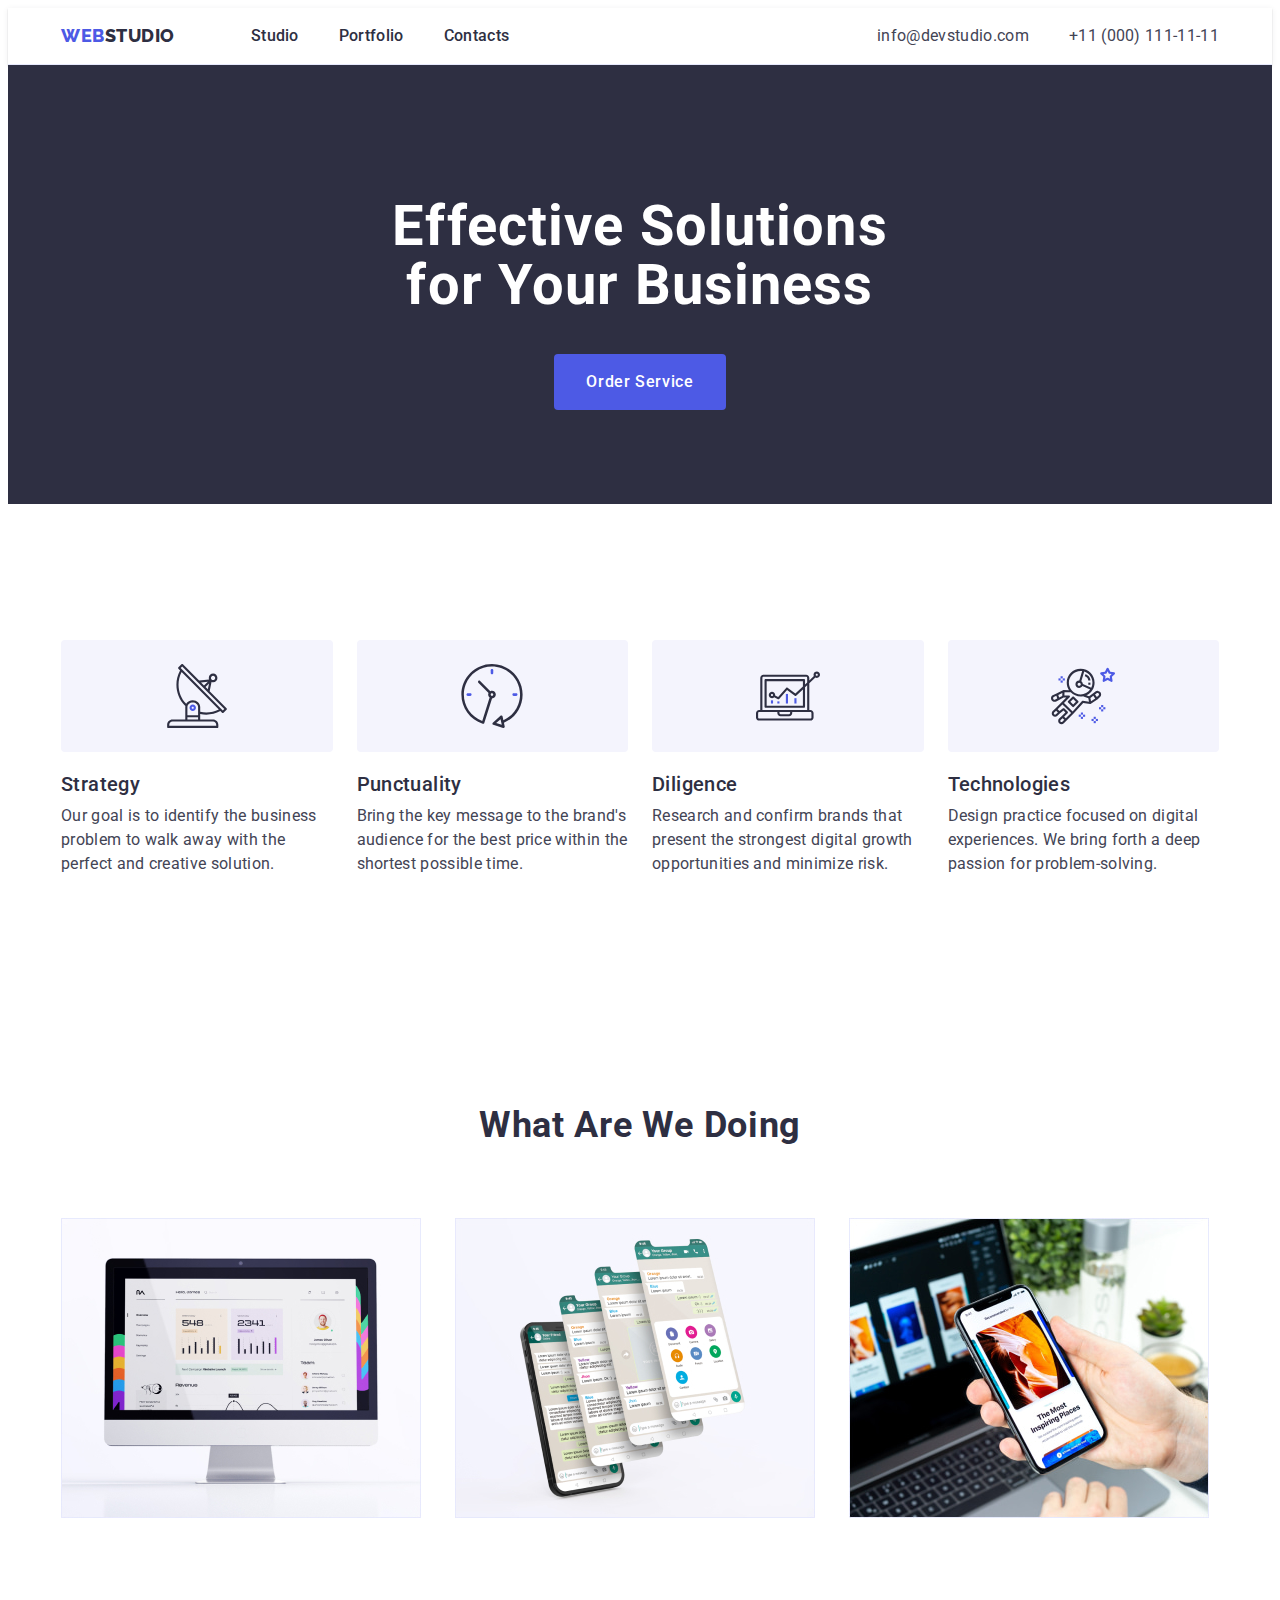
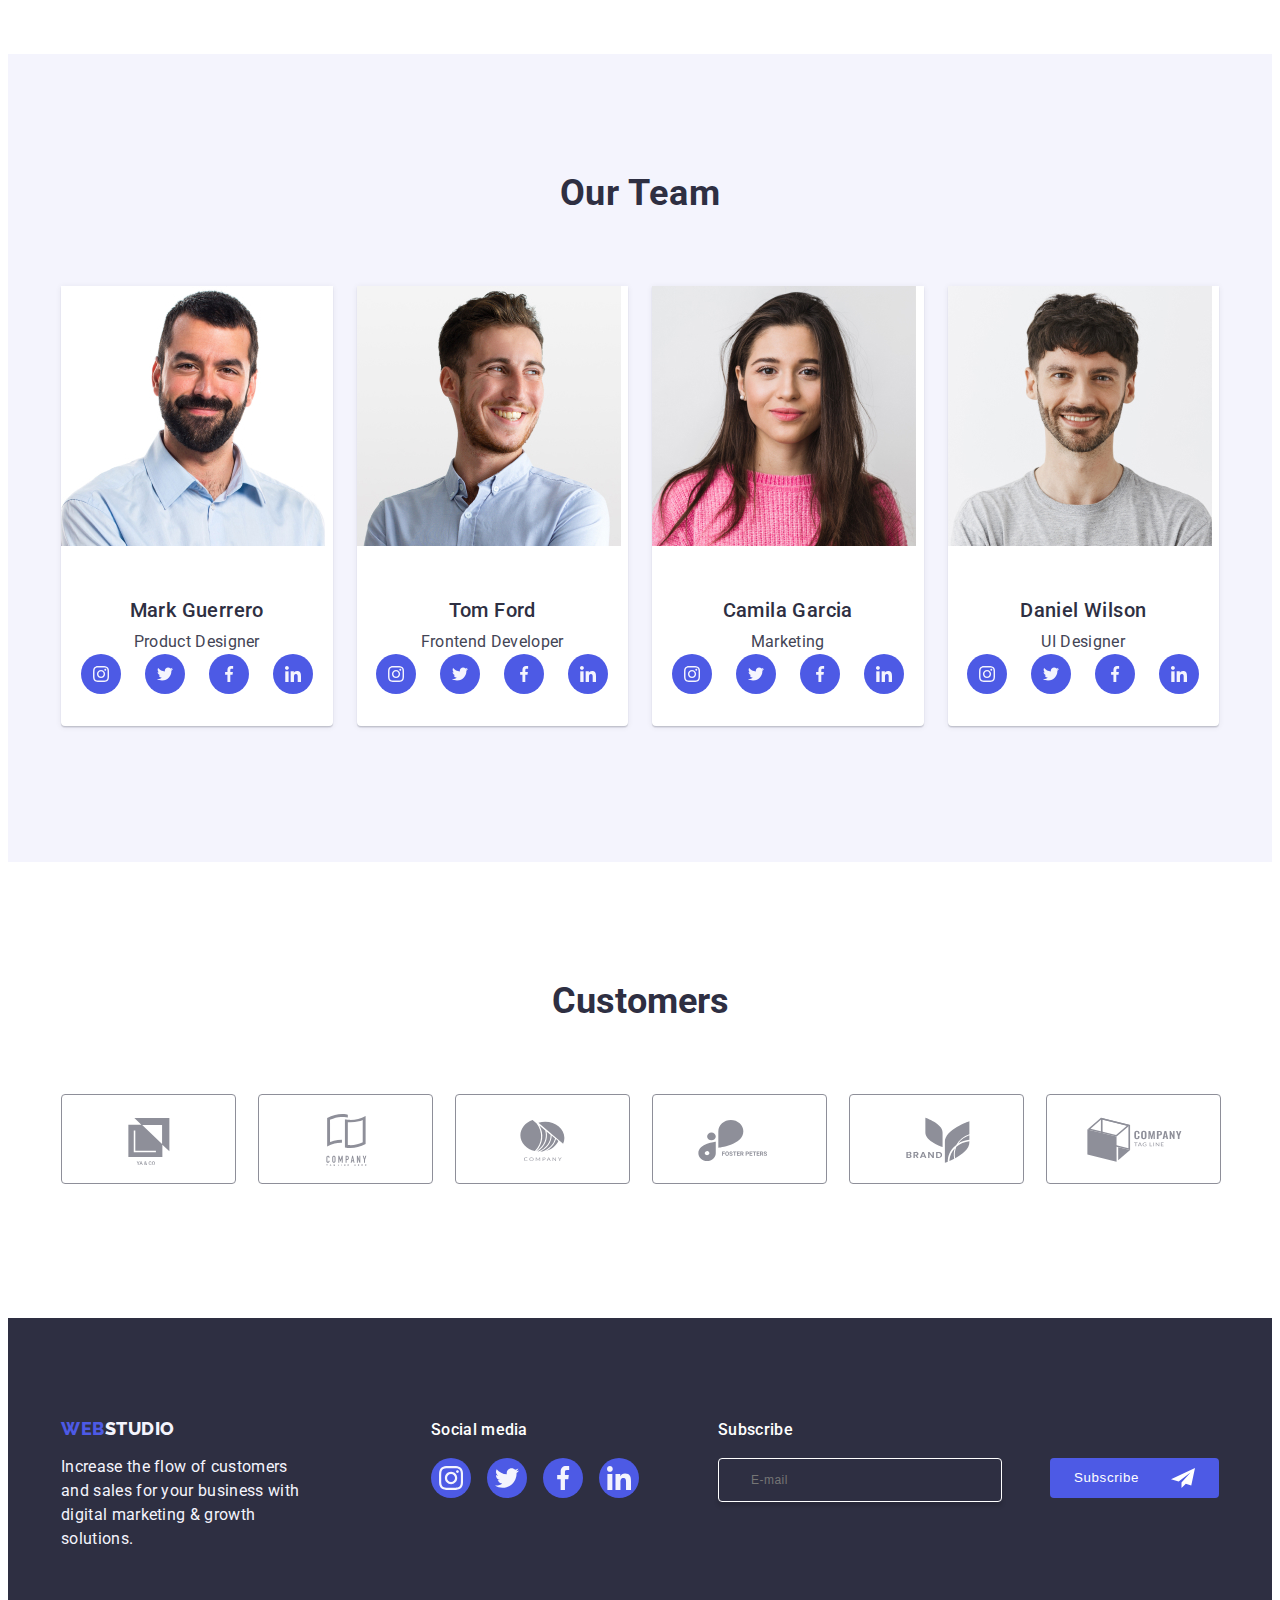
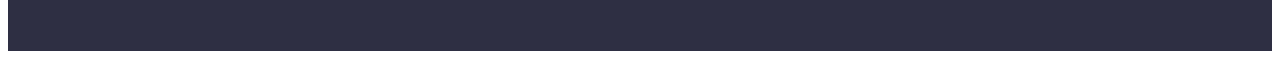
==== index.html @ 9476565e "Initial commit" ====
<!DOCTYPE html>
<html lang="en">
  <head>
    <meta charset="UTF-8" />
    <meta name="viewport" content="width=device-width, initial-scale=1.0" />
    <title>WebStudio</title>
    <link
      rel="stylesheet"
      href="https://cdnjs.cloudflare.com/ajax/libs/modern-normalize/2.0.0/modern-normalize.min.css"
      integrity="sha512-4xo8blKMVCiXpTaLzQSLSw3KFOVPWhm/TRtuPVc4WG6kUgjH6J03IBuG7JZPkcWMxJ5huwaBpOpnwYElP/m6wg=="
      crossorigin="anonymous"
      referrerpolicy="no-referrer"
    />
    <link rel="preconnect" href="https://fonts.googleapis.com" />
    <link rel="preconnect" href="https://fonts.gstatic.com" crossorigin />
    <link
      href="https://fonts.googleapis.com/css2?family=Roboto&display=swap"
      rel="stylesheet"
    />
    <link rel="preconnect" href="https://fonts.googleapis.com" />
    <link rel="preconnect" href="https://fonts.gstatic.com" crossorigin />
    <link
      href="https://fonts.googleapis.com/css2?family=Raleway:wght@700&family=Roboto&display=swap"
      rel="stylesheet"
    />
    <link rel="stylesheet" href="./css/styles.css" />
  </head>

  <body class="body-studio">
    <header class="header">
      <div class="header-div container">
        <!--Navigation bar-->
        <nav class="nav-bar">
          <!-- Logo -->

          <a class="logo link" href="./index.html"
            >Web<span class="logo-span-dark">Studio</span></a
          >
          <ul class="list nav-list">
            <li><a class="nav-link link" href="./index.html">Studio</a></li>
            <li>
              <a class="nav-link link" href="./portfolio.html">Portfolio</a>
            </li>
            <li><a class="nav-link link" href="">Contacts</a></li>
          </ul>
        </nav>
        <!-- Contact information -->
        <address class="address">
          <ul class="list address-list">
            <li>
              <a href="mailto:info@devstudio.com" class="link-contacts link"
                >info@devstudio.com</a
              >
            </li>
            <li>
              <a href="tel:+110001111111" class="link-contacts link"
                >+11 (000) 111-11-11</a
              >
            </li>
          </ul>
        </address>
      </div>
    </header>

    <!-- Main container -->
    <main>
      <!-- Hero section-->
      <section class="hero-section section">
        <div class="hero-div container">
          <h1 class="hero-titile">Effective Solutions for Your Business</h1>
          <button type="button" class="order-button" data-modal-open>
            Order Service
          </button>
        </div>
      </section>
      <!-- Description of our values-->
      <section class="second-section section">
        <div class="container">
          <h2 class="visually-hidden">Our values</h2>
          <ul class="list flex-list">
            <li class="list-element-secttwo">
              <div class="icon-second-sect">
                <svg width="64" height="64">
                  <use href="./images/icons.svg#icon-antenna"></use>
                </svg>
              </div>
              <h3 class="second-and-fourth-section-mini-titles">Strategy</h3>
              <p class="second-and-fourth-section-paragraph">
                Our goal is to identify the business problem to walk away with
                the perfect and creative solution.
              </p>
            </li>
            <li class="list-element-secttwo">
              <div class="icon-second-sect">
                <svg width="64" height="64">
                  <use href="./images/icons.svg#icon-clock"></use>
                </svg>
              </div>
              <h3 class="second-and-fourth-section-mini-titles">Punctuality</h3>
              <p class="second-and-fourth-section-paragraph">
                Bring the key message to the brand's audience for the best price
                within the shortest possible time.
              </p>
            </li>
            <li class="list-element-secttwo">
              <div class="icon-second-sect">
                <svg width="64" height="64">
                  <use href="./images/icons.svg#icon-diagram"></use>
                </svg>
              </div>
              <h3 class="second-and-fourth-section-mini-titles">Diligence</h3>
              <p class="second-and-fourth-section-paragraph">
                Research and confirm brands that present the strongest digital
                growth opportunities and minimize risk.
              </p>
            </li>
            <li class="list-element-secttwo">
              <div class="icon-second-sect">
                <svg width="64" height="64">
                  <use href="./images/icons.svg#icon-astronaut"></use>
                </svg>
              </div>
              <h3 class="second-and-fourth-section-mini-titles">
                Technologies
              </h3>
              <p class="second-and-fourth-section-paragraph">
                Design practice focused on digital experiences. We bring forth a
                deep passion for problem-solving.
              </p>
            </li>
          </ul>
        </div>
      </section>
      <!-- About us section-->
      <section class="third-section section">
        <div class="container">
          <h2 class="third-and-fourth-section-title">What are we doing</h2>
          <ul class="list flex-list">
            <li class="photo-sect-three">
              <img src="./images/computer.jpg" alt="computer" width="360" />
            </li>
            <li class="photo-sect-three">
              <img src="./images/smartphone.jpg" alt="smartphone" width="360" />
            </li>
            <li class="photo-sect-three">
              <img
                src="./images/computer-smartphone.jpg"
                alt="person using a smartphone and a laptop"
                width="360"
              />
            </li>
          </ul>
        </div>
      </section>
      <!-- Team section -->
      <section class="fourth-section section">
        <div class="container">
          <h2 class="third-and-fourth-section-title">Our Team</h2>
          <ul class="list flex-list">
            <li class="another-try">
              <img
                class="imagine"
                src="./images/portrait-1.jpg"
                alt="brunette man"
                width="264"
              />
              <div class="employee-position">
                <h3 class="fourth-section-mini-titles">Mark Guerrero</h3>
                <p class="fourth-section-paragraph">Product Designer</p>
                <ul class="social-media-list list">
                  <li class="social-media-list-element">
                    <a class="social-media-link" href="">
                      <svg class="svg-fourth-section" width="16" height="16">
                        <use
                          href="./images/icons.svg#icon-instagram-sect"
                        ></use>
                      </svg>
                    </a>
                  </li>
                  <li class="social-media-list-element">
                    <a class="social-media-link" href=""
                      ><svg class="svg-fourth-section" width="16" height="16">
                        <use href="./images/icons.svg#icon-twitter-sect"></use>
                      </svg>
                    </a>
                  </li>
                  <li class="social-media-list-element">
                    <a class="social-media-link" href=""
                      ><svg class="svg-fourth-section" width="16" height="16">
                        <use href="./images/icons.svg#icon-facebook-sect"></use>
                      </svg>
                    </a>
                  </li>
                  <li class="social-media-list-element">
                    <a class="social-media-link" href=""
                      ><svg class="svg-fourth-section" width="16" height="16">
                        <use href="./images/icons.svg#icon-linkedin-sect"></use>
                      </svg>
                    </a>
                  </li>
                </ul>
              </div>
            </li>
            <li class="another-try">
              <img
                class="imagine"
                src="./images/portrait-2.jpg"
                alt="blonde man"
                width="264"
              />
              <div class="employee-position">
                <h3 class="fourth-section-mini-titles">Tom Ford</h3>
                <p class="fourth-section-paragraph">Frontend Developer</p>
                <ul class="social-media-list list">
                  <li class="social-media-list-element">
                    <a class="social-media-link" href="">
                      <svg class="svg-fourth-section" width="16" height="16">
                        <use
                          href="./images/icons.svg#icon-instagram-sect"
                        ></use>
                      </svg>
                    </a>
                  </li>
                  <li class="social-media-list-element">
                    <a class="social-media-link" href=""
                      ><svg class="svg-fourth-section" width="16" height="16">
                        <use href="./images/icons.svg#icon-twitter-sect"></use>
                      </svg>
                    </a>
                  </li>
                  <li class="social-media-list-element">
                    <a class="social-media-link" href=""
                      ><svg class="svg-fourth-section" width="16" height="16">
                        <use href="./images/icons.svg#icon-facebook-sect"></use>
                      </svg>
                    </a>
                  </li>
                  <li class="social-media-list-element">
                    <a class="social-media-link" href=""
                      ><svg class="svg-fourth-section" width="16" height="16">
                        <use href="./images/icons.svg#icon-linkedin-sect"></use>
                      </svg>
                    </a>
                  </li>
                </ul>
              </div>
            </li>
            <li class="another-try">
              <img
                class="imagine"
                src="./images/portrait-3.jpg"
                alt="brunette woman"
                width="264"
              />
              <div class="employee-position">
                <h3 class="fourth-section-mini-titles">Camila Garcia</h3>
                <p class="fourth-section-paragraph">Marketing</p>
                <ul class="social-media-list list">
                  <li class="social-media-list-element">
                    <a class="social-media-link" href="">
                      <svg class="svg-fourth-section" width="16" height="16">
                        <use
                          href="./images/icons.svg#icon-instagram-sect"
                        ></use>
                      </svg>
                    </a>
                  </li>
                  <li class="social-media-list-element">
                    <a class="social-media-link" href=""
                      ><svg class="svg-fourth-section" width="16" height="16">
                        <use href="./images/icons.svg#icon-twitter-sect"></use>
                      </svg>
                    </a>
                  </li>
                  <li class="social-media-list-element">
                    <a class="social-media-link" href=""
                      ><svg class="svg-fourth-section" width="16" height="16">
                        <use href="./images/icons.svg#icon-facebook-sect"></use>
                      </svg>
                    </a>
                  </li>
                  <li class="social-media-list-element">
                    <a class="social-media-link" href=""
                      ><svg class="svg-fourth-section" width="16" height="16">
                        <use href="./images/icons.svg#icon-linkedin-sect"></use>
                      </svg>
                    </a>
                  </li>
                </ul>
              </div>
            </li>
            <li class="another-try">
              <img
                class="imagine"
                src="./images/portrait-4.jpg"
                alt="brown hair man"
                width="264"
              />
              <div class="employee-position">
                <h3 class="fourth-section-mini-titles">Daniel Wilson</h3>
                <p class="fourth-section-paragraph">UI Designer</p>
                <ul class="social-media-list list">
                  <li class="social-media-list-element">
                    <a class="social-media-link" href="">
                      <svg class="svg-fourth-section" width="16" height="16">
                        <use
                          href="./images/icons.svg#icon-instagram-sect"
                        ></use>
                      </svg>
                    </a>
                  </li>
                  <li class="social-media-list-element">
                    <a class="social-media-link" href=""
                      ><svg class="svg-fourth-section" width="16" height="16">
                        <use href="./images/icons.svg#icon-twitter-sect"></use>
                      </svg>
                    </a>
                  </li>
                  <li class="social-media-list-element">
                    <a class="social-media-link" href=""
                      ><svg class="svg-fourth-section" width="16" height="16">
                        <use href="./images/icons.svg#icon-facebook-sect"></use>
                      </svg>
                    </a>
                  </li>
                  <li class="social-media-list-element">
                    <a class="social-media-link" href=""
                      ><svg class="svg-fourth-section" width="16" height="16">
                        <use href="./images/icons.svg#icon-linkedin-sect"></use>
                      </svg>
                    </a>
                  </li>
                </ul>
              </div>
            </li>
          </ul>
        </div>
      </section>
      <!-- Sectiunea a 5-a -->
      <section class="fifth-section">
        <div class="container">
          <h2 class="fifth-section-title">Customers</h2>
          <ul class="customers-list list">
            <li class="customers-list-element">
              <a class="customers-link" href="">
                <svg class="svg-fifth-sect" width="104" height="56">
                  <use href="./images/icons.svg#icon-logo1"></use>
                </svg>
              </a>
            </li>
            <li class="customers-list-element">
              <a class="customers-link" href=""
                ><svg class="svg-fifth-sect" width="104" height="56">
                  <use href="./images/icons.svg#icon-logo2"></use>
                </svg>
              </a>
            </li>
            <li class="customers-list-element">
              <a class="customers-link" href=""
                ><svg class="svg-fifth-sect" width="104" height="56">
                  <use href="./images/icons.svg#icon-logo3"></use>
                </svg>
              </a>
            </li>
            <li class="customers-list-element">
              <a class="customers-link" href=""
                ><svg class="svg-fifth-sect" width="104" height="56">
                  <use href="./images/icons.svg#icon-logo4"></use>
                </svg>
              </a>
            </li>
            <li class="customers-list-element">
              <a class="customers-link" href=""
                ><svg class="svg-fifth-sect" width="104" height="56">
                  <use href="./images/icons.svg#icon-logo5"></use>
                </svg>
              </a>
            </li>
            <li class="customers-list-element">
              <a class="customers-link" href=""
                ><svg class="svg-fifth-sect" width="104" height="56">
                  <use href="./images/icons.svg#icon-logo6"></use>
                </svg>
              </a>
            </li>
          </ul>
        </div>
      </section>
    </main>
    <!-- Footer container -->
    <footer class="footer-section">
      <div class="container big-div-footer">
        <div class="logo-paragraph-div">
          <!--logo-->
          <a class="logo-footer link" href="./index.html"
            >Web<span class="logo-span-white">Studio</span></a
          >
          <!-- description -->
          <p class="footer-paragraph">
            Increase the flow of customers and sales for your business with
            digital marketing & growth solutions.
          </p>
        </div>
        <!-- Partea cu social media-->
        <div>
          <p class="social-media-footer-paragraph">Social media</p>
          <ul class="social-meida-footer-list list">
            <li class="social-media-footer-element">
              <a class="social-media-footer-link" href=""
                ><svg class="svg-footer" width="24" height="24">
                  <use href="./images/icons.svg#icon-instagram-footer"></use>
                </svg>
              </a>
            </li>
            <li class="social-media-footer-element">
              <a class="social-media-footer-link" href=""
                ><svg class="svg-footer" width="24" height="24">
                  <use href="./images/icons.svg#icon-twitter-footer"></use>
                </svg>
              </a>
            </li>
            <li class="social-media-footer-element">
              <a class="social-media-footer-link" href=""
                ><svg class="svg-footer" width="24" height="24">
                  <use href="./images/icons.svg#icon-facebook-footer"></use>
                </svg>
              </a>
            </li>
            <li class="social-media-footer-element">
              <a class="social-media-footer-link" href=""
                ><svg class="svg-footer" width="24" height="24">
                  <use href="./images/icons.svg#icon-linkedin-footer"></use>
                </svg>
              </a>
            </li>
          </ul>
        </div>
        <!-- form section -->
        <div class="subscribe-div">
          <p class="social-media-footer-paragraph">Subscribe</p>
          <form
            name="subscribe-form"
            autocomplete="off"
            novalidate
            class="footer-form"
          >
            <label class="footer-label"
              ><input
                type="email"
                placeholder="E-mail"
                name="email"
                class="footer-input"
              />
            </label>
            <button type="submit" class="subscribe-button">
              Subscribe
              <svg class="subscribe-svg" width="24" height="24">
                <use href="./images/icons.svg#icon-paper-plane"></use>
              </svg>
            </button>
          </form>
        </div>
      </div>
    </footer>

    <!-- Fereastra modala -->

    <div class="modal is-hidden" data-modal>
      <div class="white-window">
        <button class="white-window-button" type="button" data-modal-close>
          <svg class="button-icon" width="8" height="8">
            <use href="./images/icons.svg#icon-button-modal-nou"></use>
          </svg>
        </button>

        <p class="modal-paragraph">
          Leave your contacts and we will call you back
        </p>
        <form autocomplete="off" novalidate class="modal-form">
          <div class="form-div">
            <label for="user-name" class="modal-label">Name</label>
            <div class="input-div">
              <input
                id="user-name"
                type="text"
                name="user-name"
                class="modal-input"
              />
              <svg width="18" height="24" class="input-svg">
                <use href="./images/icons.svg#icon-person"></use>
              </svg>
            </div>
          </div>
          <div class="form-div">
            <label for="phone" class="modal-label">Phone</label>
            <div class="input-div">
              <input type="tel" name="phone" id="phone" class="modal-input" />
              <svg width="18" height="24" class="input-svg">
                <use href="./images/icons.svg#icon-phone"></use>
              </svg>
            </div>
          </div>
          <div class="form-div">
            <label for="email" class="modal-label">Email</label>
            <div class="input-div">
              <input type="email" name="email" id="email" class="modal-input" />
              <svg width="18" height="24" class="input-svg">
                <use href="./images/icons.svg#icon-email"></use>
              </svg>
            </div>
          </div>
          <div class="textarea-div">
            <label for="user-comment" class="modal-label">Comment</label>
            <textarea
              id="user-comment"
              name="user-comment"
              placeholder="Text input"
              class="modal-textarea"
            ></textarea>
          </div>

          <div class="send-button-div">
            <input
              id="user-privacy"
              type="checkbox"
              name="user-privacy"
              value="true"
              class="input-button visually-hidden"
            />
            <label for="user-privacy" class="modal-send-label">
              <span class="checked-span">
                <svg width="10" height="8" class="checked-svg">
                  <use href="./images/icons.svg#checkbox"></use>
                </svg>
              </span>
              I accept the terms and conditions of the
              <a href="" class="policy">Privacy Policy</a>
            </label>
          </div>

          <button type="submit" class="send-form-button">Send</button>
        </form>
      </div>
    </div>

    <script src="./js/modal.js"></script>
  </body>
</html>
---- css/styles.css ----
:root {
    --background-color: #FFFFFF;
    --text-color: #434455;
    --brand-color: #2E2F42;
    --logo-color: #4d5ae5;
    --background-color-potfolio: #F4F4FD;
    --icon-grey: #8E8F99;
    --una-noua: #404bbf;

}

img {
    display: block;
}
body {color: #434455;
background-color: var(--background-color);

}

h2 {margin: 0;
}

p {margin: 0;
}

.body-studio {font-family: 'Roboto', sans-serif;
}

.modal {
    width: 100%;
    height: 100vh;
    background-color: rgba(46, 47, 66, 0.4);
    position: fixed;
    transition: opacity 250ms cubic-bezier(0.4, 0, 0.2, 1), visibility 250ms cubic-bezier(0.4, 0, 0.2, 1);
    z-index: 2;
    top: 0;
    left: 0;


}

.is-hidden {
    visibility: hidden;
    opacity: 0;
    pointer-events: none;
}

.white-window {
    width: 408px;
        min-height: 584px;
        flex-shrink: 0;
        border-radius: 4px;
            background-color: #FCFCFC;
            box-shadow: 0px 2px 1px 0px rgba(0, 0, 0, 0.20), 0px 1px 3px 0px rgba(0, 0, 0, 0.12), 0px 1px 1px 0px rgba(0, 0, 0, 0.14);
position: absolute;
top: 50%;
left: 50%;
transform: translate(-50%, -50%);
transition: transform 250ms cubic-bezier(0.4, 0, 0.2, 1);
padding: 72px 24px 24px 24px;

}
button {margin:0;}
.white-window-button {
    position: absolute;
        top: 24px;
        right: 24px;
        width: 24px;
        height: 24px;
        display: flex;
        align-items: center;
        justify-content: center;
        background-color: #e7e9fc;
        border: 1px solid rgba(0, 0, 0, 0.1);
        border-radius: 50%;
        padding: 0;
        cursor: pointer;
        transition: background-color 250ms cubic-bezier(0.4, 0, 0.2, 1), border 250ms cubic-bezier(0.4, 0, 0.2, 1);
   
}

.white-window-button:hover,
.white-window-button:focus {
    background-color: #404bbf;
    border: none;
    fill: #ffffff;

}

.button-icon {
    transition: fill 250ms cubic-bezier(0.4, 0, 0.2, 1);
}

.button-icon:hover;
.button-icon:focus {
    fill: #ffffff;
}
   

.container {width: 1158px;
margin: 0 auto;
padding: 0 15px;
}

/*formular modal*/

.modal-content {
    margin: 72px 24px;
}

.modal-form {
   
    width: 100%;
    flex-direction: column;
    align-items: flex-start;
    gap: 8px;
   
}

.form-div {
    margin-bottom: 8px;
}

.modal-label {
    color: var(--icon-grey);
    font-size: 12px;
    line-height: 1.17;
    letter-spacing: 0.04em;
    
    margin-bottom: 4px;
    display: block;

}

.input-div {
    position: relative;

}


.modal-input {
    
    width: 100%;
    height: 40px;
    border-radius: 4px;
            border: 1px solid rgba(46, 47, 66, 0.4);
            background-color: transparent;
            padding-left: 38px;
            outline: transparent;
            transition: border-color 250ms cubic-bezier(0.4, 0, 0.2, 1);
}

.modal-input:focus-within {
    border-color: #4D5AE5;
}

.input-svg {
    position: absolute;
    left: 16px;
    top: 50%;
    transform: translateY(-50%);
    transition: fill 250ms cubic-bezier(0.4, 0, 0.2, 1);

}

.input-div:focus-within {
    fill: #4D5AE5;
}



.textarea-div{
    margin-bottom: 16px;
}

.modal-textarea {
    width: 100%;
        height: 120px;
        flex-shrink: 0;
        border-radius: 4px;
line-height: 1.17;
font-size: 12px;
letter-spacing: 0.04em;
color: rgba(46, 47, 66, 0.4);
border: 1px solid rgba(46, 47, 66, 0.4);
background-color: transparent;
padding: 8px 16px;
outline: transparent;
resize: none;
transition: border-color 250ms cubic-bezier(0.4, 0, 0.2, 1);

}

.modal-textarea:focus {
    border-color: #4D5AE5;
}

.modal-textarea::placeholder { margin: 8px 16px;}

.modal-paragraph {
    width: 360px;
    color: var(--brand-color);
        text-align: center;
        font-size: 16px;
        font-style: normal;
        font-weight: 500;
        line-height: 1.5;
        letter-spacing: 0.02em;
        margin-bottom: 16px;
}

.send-button-div {
    margin-bottom: 24px;
}

.input-button:checked + .modal-send-label span:first-child {
    background-color: var(--una-noua);
    border: none;
    fill: var(--background-color-potfolio);

}



.modal-send-label {
display: block;
font-size: 12px;
line-height: 1.17;
letter-spacing: 0.04em;
color: var(--icon-grey);



}

.checked-span {
    width: 16px;
    height: 16px;
    border: 1px solid rgba(46, 47, 66, 0.4);
    border-radius: 2px;
    transition: background-color 250ms cubic-bezier(0.4, 0, 0.2, 1), border 250ms cubic-bezier(0.4, 0, 0.2, 1), fill 250ms cubic-bezier(0.4, 0, 0.2, 1);
display: inline-flex;
align-items: center;
justify-content: center;
fill: transparent;

}

.policy {
    color: var(--logo-color);
}

.send-form-button {
    display: block;
    min-width: 169px;
    height: 56px;
    font-family: "Roboto", sans-serif;
font-size: 16px;
font-weight: 500;
line-height: 1.5;
letter-spacing: 0.04em;
    color: #ffffff;
    cursor: pointer;
    background-color: #4D5AE5;
    border: none;
    border-radius: 4px;
    transition: background-color 250ms cubic-bezier(0.4, 0, 0.2, 1);
    margin: auto;
        

        
        
        
        background-color: var(--logo-color);
border-radius: 4px;
box-shadow: 0px 4px 4px 0px rgba(0, 0, 0, 0.15);
}



/*antet*/

.header {
border-bottom: 1px solid #E7E9FC;
box-shadow: 0px 2px 1px rgba(46, 47, 66, 0.08), 0px 1px 1px rgba(46, 47, 66, 0.16), 0px 1px 6px rgba(46, 47, 66, 0.08);
}

.header-div {display: flex;
margin: 0 auto;
padding: 0 15px;
justify-content: space-between;}

.nav-bar {
    background-color: var(--background-color);
    display: flex;
    align-items: center;
    justify-content: flex-start;
    
}

.nav-list {display: flex;
gap: 40px;}

.address-list {display: flex;
gap: 40px;
justify-content: flex-end;}

.logo {font-family: "Raleway", sans-serif;
    font-weight: 800;
    font-size: 18px;
    line-height: 1.17;
    letter-spacing: 0.03em;
    text-transform: uppercase;
    color: var(--logo-color);
    margin-right: 76px;
    
}

.link {text-decoration: none;
}
.logo-span-dark {color: var(--brand-color);
}

.list {list-style: none;
    padding: 0;
}

.nav-link {font-weight: 500;
font-size: 16px;
line-height: 1.5;
letter-spacing: 0.02em;

padding: 24px 0;
transition: color 250ms cubic-bezier(0.4, 0, 0.2, 1);
position: relative;
color: var(--brand-color);

}


.nav-link:hover,
.nav-link:focus {color: #404bbf;
    
}



.nav-link::after {
content: '';
position: absolute;
left: 0;
bottom: -1px;
height: 4px;
background-color: #404bbf;
border-radius: 2px;

}


.address {
    color: var(--text-color);
    background-color: var(--background-color);
    font-size: 16px;
    line-height: 24px;
    font-style: normal;

}

.link-contacts {font-size: 16px;
    line-height: 1.5;
    letter-spacing: 0.02em;
    color: var(--text-color);
    transition: color 250ms cubic-bezier(0.4, 0, 0.2, 1);
}
.link-contacts:hover,
.link-contacts:focus {color: #404bbf;}





/* studio page styles */
.hero-section {
    background-color: var(--brand-color);
    background-image: url('../images/hero-picture.jpeg');
    background-image: linear-gradient(rgba(46, 47, 66, 0.7), rgba(46, 47, 66, 0.7)), url('../images/hero-picture.jpeg');
    padding: 188px 0;
    background-size: cover;
    max-width: 1440px;
    background-repeat: no-repeat;
    background-position: center;
}
.section { padding: 94px 0px;}


    
.hero-div {display: flex;
    flex-direction: column;
justify-content: center;
align-items: center;


}  

    
.hero-titile {font-size: 56px;
line-height: 1.07;
text-align: center;
letter-spacing: 0.02em;
color: #FFFFFF;
max-width: 496px;}


.order-button {background-color: #4D5AE5;
font-family: "Roboto", sans-serif;
font-weight: 500;
font-size: 16px;
line-height: 1.5;
letter-spacing: 0.04em;
color: #ffffff;
min-width: 169px;
height: 56px;
padding: 16px 32px;
border: none;
border-radius: 4px;
cursor: pointer;
display:block;
transition: background-color 250ms cubic-bezier(0.4, 0, 0.2, 1);
}

.order-button:hover,
.order-button:focus {background-color: #404bbf;
}

/* a doua sectiune */

.icon-second-sect {display: flex;
    align-items: center;
    justify-content: center;
    height: 112px;
    background-color: #f4f4fd;
    border-radius: 4px;
    margin-bottom: 8px;
}

.flex-list {display: flex;
gap: 24px;
justify-content: center;
}



    

.second-section {padding: 120px 0;}
.visually-hidden {
    clip:rect(0 0 0 0);
    clip-path: inset(100%);
    height: 1px;
    overflow: hidden;
    position: absolute;
    white-space: nowrap;
    width: 1px;
    margin: -1px;
    border: 0;
    padding: 0;


}
.list-element-secttwo {width: 100%;
min-width: 264px;}


.li.list-element-secttwo{
    width: calc((100% - 72px) / 4);
}


.second-and-fourth-section-mini-titles {color: var(--brand-color);
    background-color: #FFFFFF;
    font-size: 20px;
    font-weight: 500;
    line-height: 1.2;
    letter-spacing: 0.02em;
    margin-bottom: 8px;

}

.second-and-fourth-section-paragraph {color: var(--text-color);
    background-color: #FFFFFFFF;
    font-size: 16px;
    line-height: 1.5;
    letter-spacing: 0.02em;
}

/* sectiunea a treia */

.third-section {background-color: var(--background-color);
padding-bottom: 120px;}

.photo-sect-three {width: 100%;
min-width: 360px;}

.li.photo-sect-three{
    width: calc((100% - 48px) / 3);
}


.third-and-fourth-section-title {color: var(--brand-color);
    font-size: 36px;
    font-weight: 700;
    line-height: 1.11;
    text-align: center;
    letter-spacing: 0.02em;
    text-transform: capitalize;
    margin-bottom: 72px;
}


/* seciunea a patra */


.fourth-section {background-color: #F4F4FD;
    padding: 120px 0;
}



.another-try {background-color: #ffffff;
border-radius: 0px 0px 4px 4px;
width: 100%;
min-width: 264px;
box-shadow: 0px 1px 6px rgba(46, 47, 66, 0.08), 0px 1px 1px rgba(46, 47, 66, 0.16), 0px 2px 1px rgba(46, 47, 66, 0.08);}

.li.another-try{
    width: calc((100% - 72px) / 4);
}



.fourth-section-mini-titles {
    color: var(--brand-color);
    background-color: #FFFFFF;
    font-size: 20px;
    font-weight: 500;
    line-height: 1.2;
    letter-spacing: 0.02em;
    margin-bottom: 8px;
    text-align: center;}

.fourth-section-paragraph {
    color: var(--text-color);
    background-color: #FFFFFFFF;
    font-size: 16px;
    line-height: 1.5;
    letter-spacing: 0.02em;
    text-align: center;}


.employee-position {padding: 32px 0;
}

.social-media-list { display: flex;
    justify-content: center;
    gap: 24px;
}

.social-media-list-element {width: 40px;
    height: 40px;
}

.social-media-link { width: 100%;
    height: 100%;
    background-color: var(--logo-color);
    border-radius: 50%;
    display: flex;
    align-items: center;
    justify-content: center;
transition: background-color 250ms cubic-bezier(0.4, 0, 0.2, 1); }

.social-media-link:hover,
.social-media-link:focus {
    background-color: #404bbf;
}

.svg-fourth-section {
    fill: var(--background-color-potfolio)
}

/* --Sectiunea a cincea stilizare  - */

.fifth-section {padding-top: 120px;
padding-bottom: 120px;}

.fifth-section-title {
    font-size: 36px;
    line-height: 1.11;
    color: var(--brand-color);
   text-align: center;
    text-transform: capitalize;
    margin-bottom: 72px;

}

.customers-list {display: flex;
    gap: 24px;
    height: 88px;
}

.customers-list-element {
    width: calc((100% - 120px) / 6);

}

.customers-link {
    width: 100%;
    height: 100%;
    border: 1px solid #8e8f99;
    border-radius: 4px;
    display: flex;
    align-items: center;
    justify-content: center;
    color: var(--icon-grey);
    transition: border-color 250ms cubic-bezier(0.4, 0, 0.2, 1), color 250ms cubic-bezier(0.4, 0, 0.2, 1);

}

.customers-link:focus,
.customers-link:hover {border-color: #404bbf;
    color: #404bbf;
}

.svg-fifth-sect {fill: currentColor;

}



/* footer*/

.big-div-footer {display: flex;
align-items: baseline;
}

.logo-paragraph-div {
    margin-right: 120px;

}

.footer-section {background-color: var(--brand-color);
    padding: 100px 0;
}

.logo-span-white {color: #F4F4FD;
}
.logo-footer {font-family: "Raleway", sans-serif;
    font-weight: 800;
    font-size: 18px;
    line-height: 1.17;
    letter-spacing: 0.03em;
    text-transform: uppercase;
    color: var(--logo-color);
    margin-right: 76px;
    display: inline-block;
margin-bottom: 16px;
}

.footer-paragraph {color: #F4F4FD;
    font-size: 16px;
    line-height: 1.5;
letter-spacing: 0.02em;
max-width: 264px;}

.social-media-footer-paragraph {font-weight: 500;
font-size: 16px;
line-height: 1.5;
letter-spacing: 0.02em;
color: var(--background-color);
margin-bottom: 16px;

}

.social-meida-footer-list {
    display: flex;
    gap: 16px;
}

.social-media-footer-element {
    width: 40px;
    height: 40px;
    }

.social-media-footer-link {
    width: 100%;
    height: 100%;
    background-color: var(--logo-color);
    border-radius: 50%;
    display: flex;
    align-items: center;
    justify-content: center;
    transition: background-color 250ms cubic-bezier(0.4, 0, 0.2, 1);

}

.social-media-footer-link:hover,
.social-media-footer-link:focus {background-color: #31d0aa;}

.svg-footer {
    fill: var(--background-color-potfolio);
}



/* partea cu subscribe */
.footer-form {
    display: flex;
    gap: 24px;
}

.footer-label {
    gap: 24px;
}

.subscribe-div {
    margin-left: 79px;
}

.footer-input {
    width: 264px;
        height: 40px;
        border-radius: 4px;
            border: 1px solid var(--background-color);
            box-shadow: 0px 4px 4px 0px rgba(0, 0, 0, 0.15);
            background-color: transparent;
            margin-right: 24px;
            font-size: 12px;
            line-height: 1.5;
            letter-spacing: 0.04em;
            padding-left: 16px;
            color: #ffffff;
}

placeholder { 
    color: #ffffff;
}

.subscribe-button {
    display: flex;
        padding: 8px 24px;
        justify-content: center;
        align-items: center;
        gap: 16px;
        border-radius: 4px;
        background: var(--logo-color);
        font-weight: 500;
        line-height: 24px;
        letter-spacing: 0.64px;
        color: var(--background-color);
        text-align: center;
        transition: background-color 250ms cubic-bezier(0.4, 0, 0.2, 1);
        height: 40px;
        min-width: 165px;
        cursor: pointer;
        border: none;
}


.subscribe-button:hover,
.subscribe-button:focus {
    background-color: #31d0aa;
}

.footer-input::placeholder { padding: 8px 16px;}

.subscribe-svg {
    margin-left: 16px;
}


/* portfolio page */

.visually-hidden {display: none;}

.body-portfolio {
    font-family: 'Roboto', sans-serif;
    color: var(--text-color);
}

.portfolio-section{padding: 96px 0 120px 0;}
.portfolio-button {
    color: var(--logo-color);
    background-color: var(--background-color-potfolio);
    font-family: "Roboto", sans-serif;
    font-size: 16px;
    font-weight: 500;
    line-height: 1.5;
    cursor: pointer;
    letter-spacing: 0.04em;
    padding: 12px 24px;
    border: 1px solid #e7e9fc;
    border-radius: 4px;
    transition: color 250ms cubic-bezier(0.4, 0, 0.2, 1),
        background-color 250ms cubic-bezier(0.4, 0, 0.2, 1),
        border-color 250ms cubic-bezier(0.4, 0, 0.2, 1),
        box-shadow 250ms cubic-bezier(0.4, 0, 0.2, 1);

}

.portfolio-button:hover,
.portfolio-button:focus {
    color: #FFFFFF;
    background-color: #404BBF;
    border: 1px solid transparent;
    box-shadow: 0px 3px 1px rgba(0, 0, 0, 0.1), 0px 2px 1px rgba(0, 0, 0, 0.08), 0px 2px 2px rgba(0, 0, 0, 0.12);
}

.portfolio-title {
    color: var(--brand-color);
    font-size: 20px;
    font-weight: 500;
    line-height: 1.2;
    letter-spacing: 0.02em;
    border-left: px solid #E7E9FC;
    border-right: px solid #E7E9FC;
    text-align:left;
    margin-bottom: 8px;
}

.portfolio-link {display: block;
    transition: box-shadow 250ms cubic-bezier(0.4, 0, 0.2, 1);
}
.portfolio-link:hover,
.portfolio-link:focus {box-shadow: 0px 1px 6px rgba(46, 47, 66, 0.08),
    0px 1px 1px rgba(46, 47, 66, 0.16),
    0px 2px 1px rgba(46, 47, 66, 0.08);
    transform: translateY(0%);

}
   

.portfolio-paragraph {
    color: var(--text-color);
    font-size: 16px;
    line-height: 1.5;
    letter-spacing: 0.02em;
    border-left: px solid #E7E9FC;
        border-right: px solid #E7E9FC;
        text-align: left;
    
}

.portfolio-paragraph:hover,
.portfolio-paragraph:focus {
    transform: translateY(0%);
    
}

.buttons-list {display: flex;
justify-content: center;
gap:24px;
margin-bottom: 72px; }

.flex-portfolio {display: flex;
flex-wrap: wrap;
align-content: center;
column-gap: 24px;
row-gap: 48px;
}






.li.portfolio-grid{
    width: calc((100% - 48px) / 3);
}

.name-category-app {padding: 32px 16px;
border: 1px solid #e7e9fc;
border-top: none;
margin-bottom: 8px;
}

/*stilizare overlay*/

.container-overlay {
    position: relative;
    overflow: hidden;
    display: inline-block;
}

.overlay-paragraph {
position: absolute;
top: 0;
left: 0;
width: 100%;
height: 100%;
transform: translateY(100%);
font-size: 16px;
line-height: 1.5;
letter-spacing: 0.02em;
color: var(--background-color-potfolio);
padding: 40px 32px;
background-color: #4d5ae5;
transition: transform 250ms cubic-bezier(0.4, 0, 0.2, 1);
}



.portfolio-link:hover .overlay-paragraph {
    transform: translateY(0);
}

.portfolio-link:focus .overlay-paragraph {
    transform: translateY(0); }
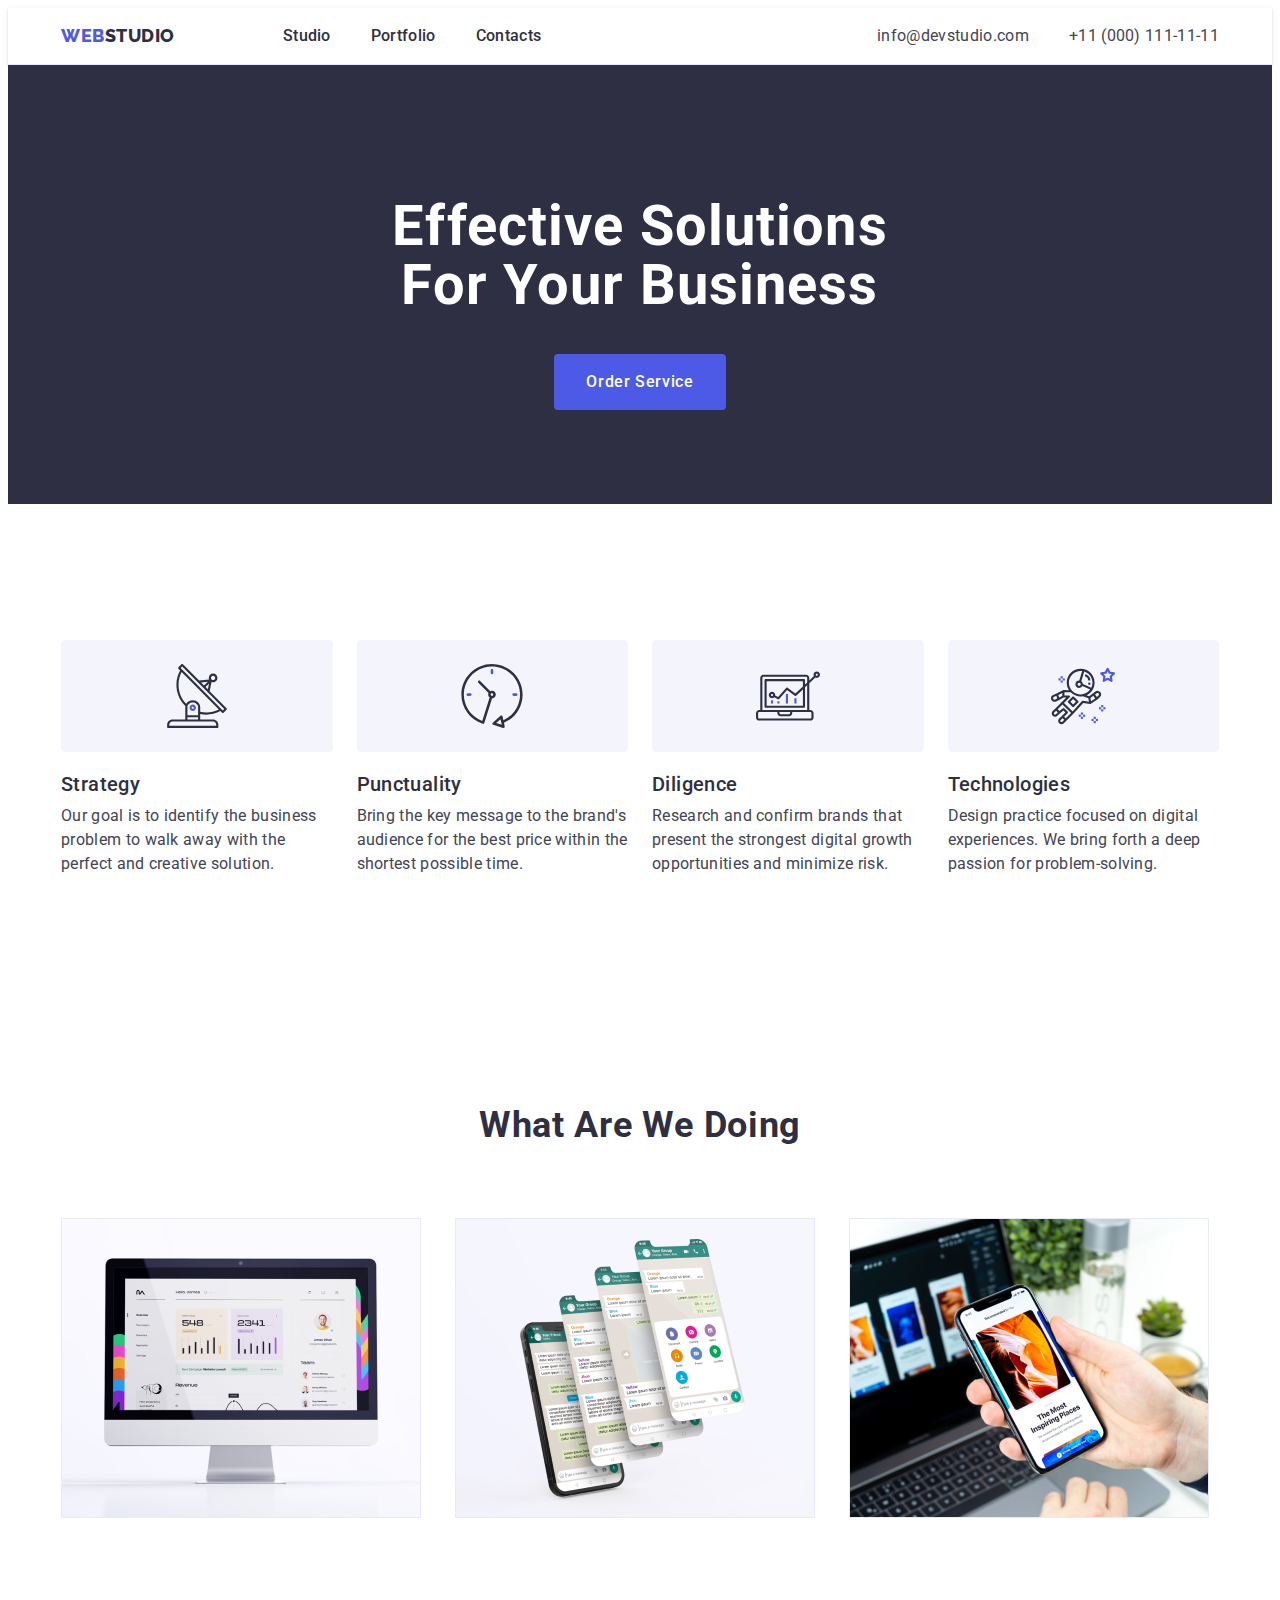
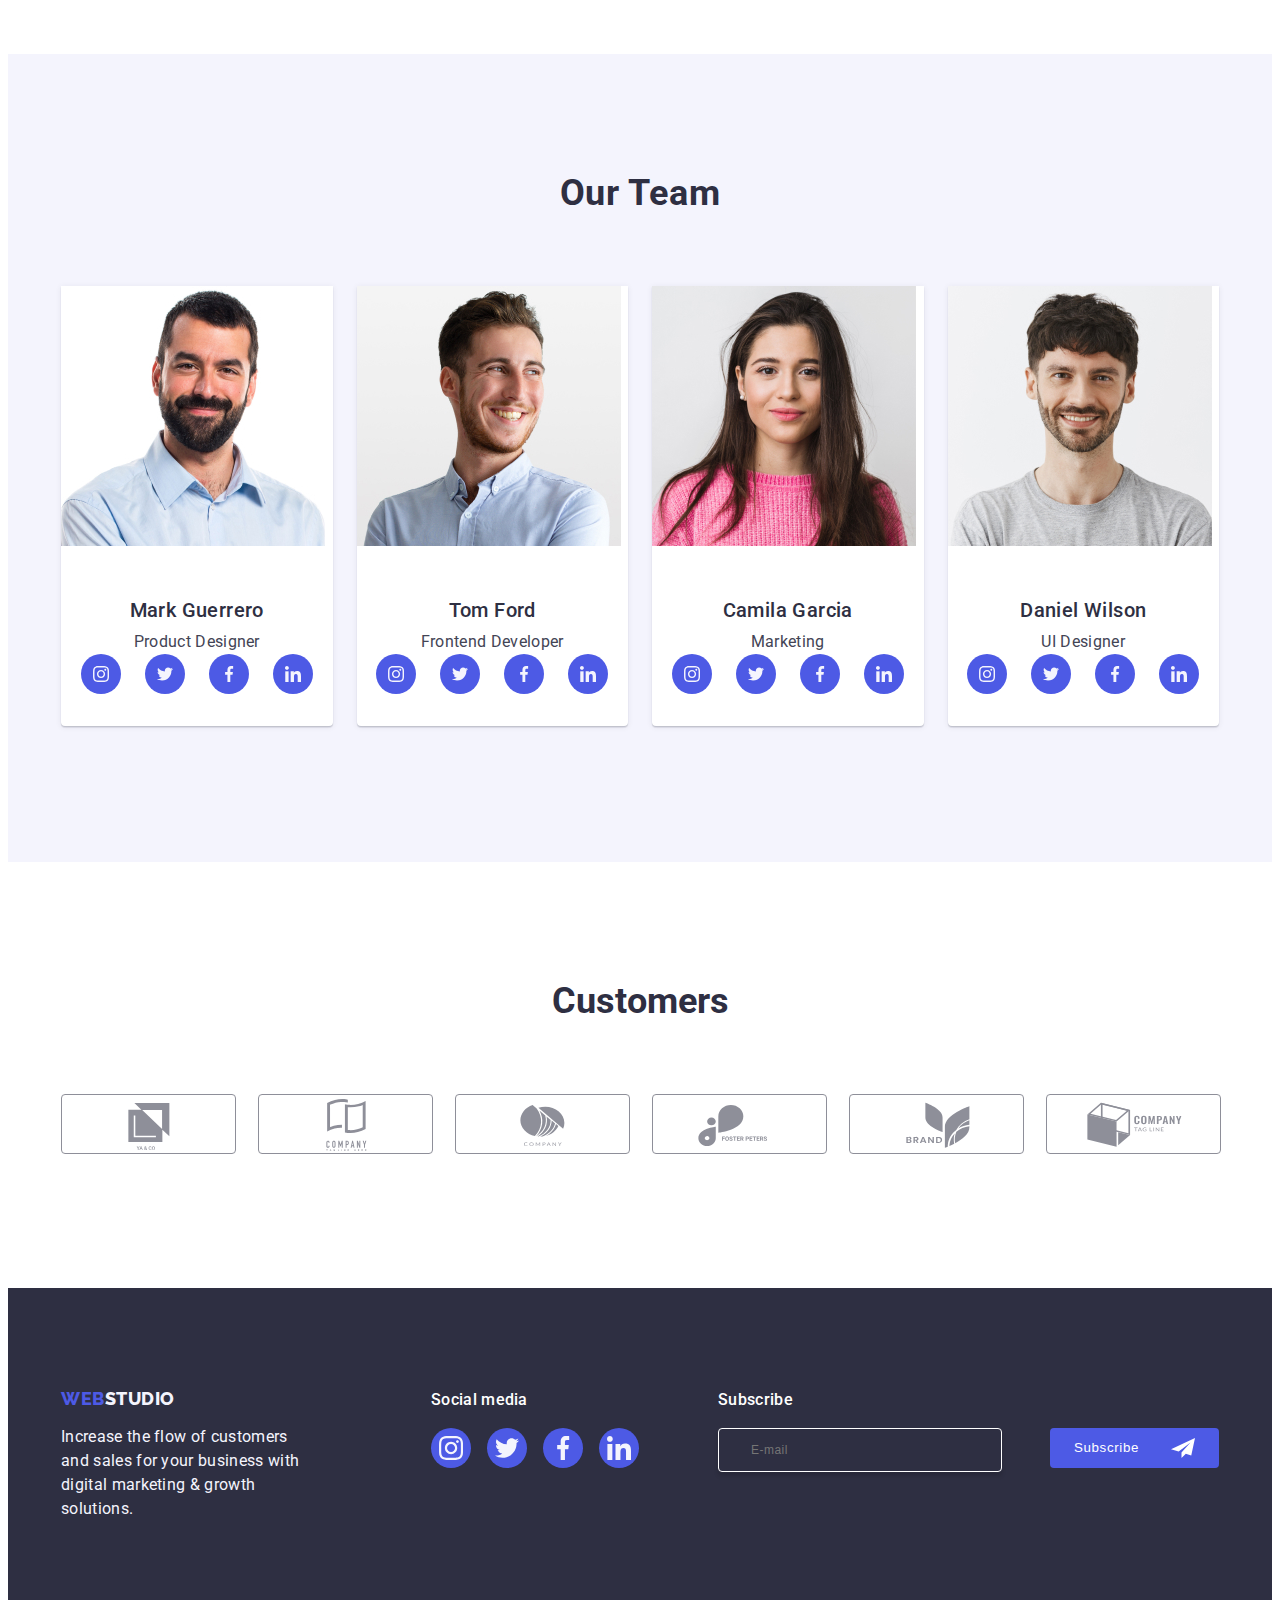
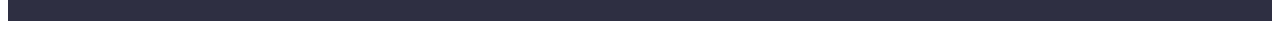
==== commit baa41ead: "mobile fara menu" ====
--- a/index.html
+++ b/index.html
@@ -36,6 +36,10 @@
           <a class="logo link" href="./index.html"
             >Web<span class="logo-span-dark">Studio</span></a
           >
+          <!--Mobile menu-->
+          <svg class="hamburger-svg" width="32" height="22">
+            <use href="./images/icons.svg#icon-menu-hamburger"></use>
+          </svg>
           <ul class="list nav-list">
             <li><a class="nav-link link" href="./index.html">Studio</a></li>
             <li>
@@ -67,7 +71,7 @@
       <!-- Hero section-->
       <section class="hero-section section">
         <div class="hero-div container">
-          <h1 class="hero-titile">Effective Solutions for Your Business</h1>
+          <h1 class="hero-titile">Effective Solutions For Your Business</h1>
           <button type="button" class="order-button" data-modal-open>
             Order Service
           </button>
@@ -392,9 +396,11 @@
       <div class="container big-div-footer">
         <div class="logo-paragraph-div">
           <!--logo-->
+
           <a class="logo-footer link" href="./index.html"
             >Web<span class="logo-span-white">Studio</span></a
           >
+
           <!-- description -->
           <p class="footer-paragraph">
             Increase the flow of customers and sales for your business with
--- a/css/styles.css
+++ b/css/styles.css
@@ -22,6 +22,9 @@
 
 p {margin: 0;
 }
+
+    
+
 
 .body-studio {font-family: 'Roboto', sans-serif;
 }
@@ -97,7 +100,7 @@
 }
    
 
-.container {width: 1158px;
+.container {max-width: 1158px;
 margin: 0 auto;
 padding: 0 15px;
 }
@@ -604,7 +607,7 @@
 
 .customers-list {display: flex;
     gap: 24px;
-    height: 88px;
+    /*height: 88px;*/
 }
 
 .customers-list-element {
@@ -777,6 +780,150 @@
 }
 
 
+
+@media  screen and (width <= 428px) {
+.nav-list {
+    display: none;
+}
+
+.address {
+    display: none;
+}
+
+.header-div {
+    margin: 16px 24px;
+    padding: 0 15px;
+  
+}
+
+/*.hamburger-svg {
+    color: var(--brand-color);
+    fill: var(--brand-color);
+}*/
+
+.hero-titile {
+    font-size: 36px;
+    line-height: 40px;
+    letter-spacing: 0.72px;
+    }
+
+.hero-section {
+    padding: 112px 0;
+    }
+
+.second-section {
+    padding: 96px 0;
+}
+.icon-second-sect {display: none;}
+.flex-list {display: block;}
+.second-and-fourth-section-mini-titles {
+    font-size: 36px;
+    line-height: 40px;
+    letter-spacing: 0.72px;
+    text-align: center;
+}
+
+.third-section {display: none;}
+
+.another-try {display: block;
+margin: 72px auto;}
+
+.imagine {
+    margin: 0 auto;
+    width: 100%;
+}
+.fifth-section {
+    padding-top: 96px;
+    padding-bottom: 96px;
+    padding-left: 16px;
+    padding-right: 16px;
+}
+
+.customers-list {
+    flex-wrap: wrap;
+    gap: 16px;
+    align-items: center;
+    
+   }
+    
+.customers-list-element {
+    width: calc((100% - 80px) / 2);
+    margin: 0 auto;
+
+}
+
+.big-div-footer {
+    display: flex;
+    flex-wrap: wrap;
+    margin: 0 auto;
+    align-items: center;
+    justify-content: center;
+}
+
+.logo-paragraph-div {
+    margin-right: 0;
+    margin-bottom: 72px;
+}
+
+.logo-footer {
+   margin-right: 0;
+   display: block;
+ text-align: center;
+}
+
+.social-media-footer-paragraph {
+    text-align: center;
+}
+
+.social-meida-footer-list {
+    align-items: center;
+    margin-bottom: 72px;
+}
+
+.subscribe-div {
+    margin: 0 auto;
+}
+
+
+.footer-form {
+    display: flex;
+    flex-wrap: wrap ;
+    align-items: center;
+    justify-content: center;
+
+}
+
+.footer-input {
+    width: 300px;
+    height: 40px;
+    margin: 0 16px;
+}
+}
+
+
+
+
+
+
+
+
+
+
+
+
+
+
+
+
+
+
+
+
+
+
+
+
+
 /* portfolio page */
 
 .visually-hidden {display: none;}
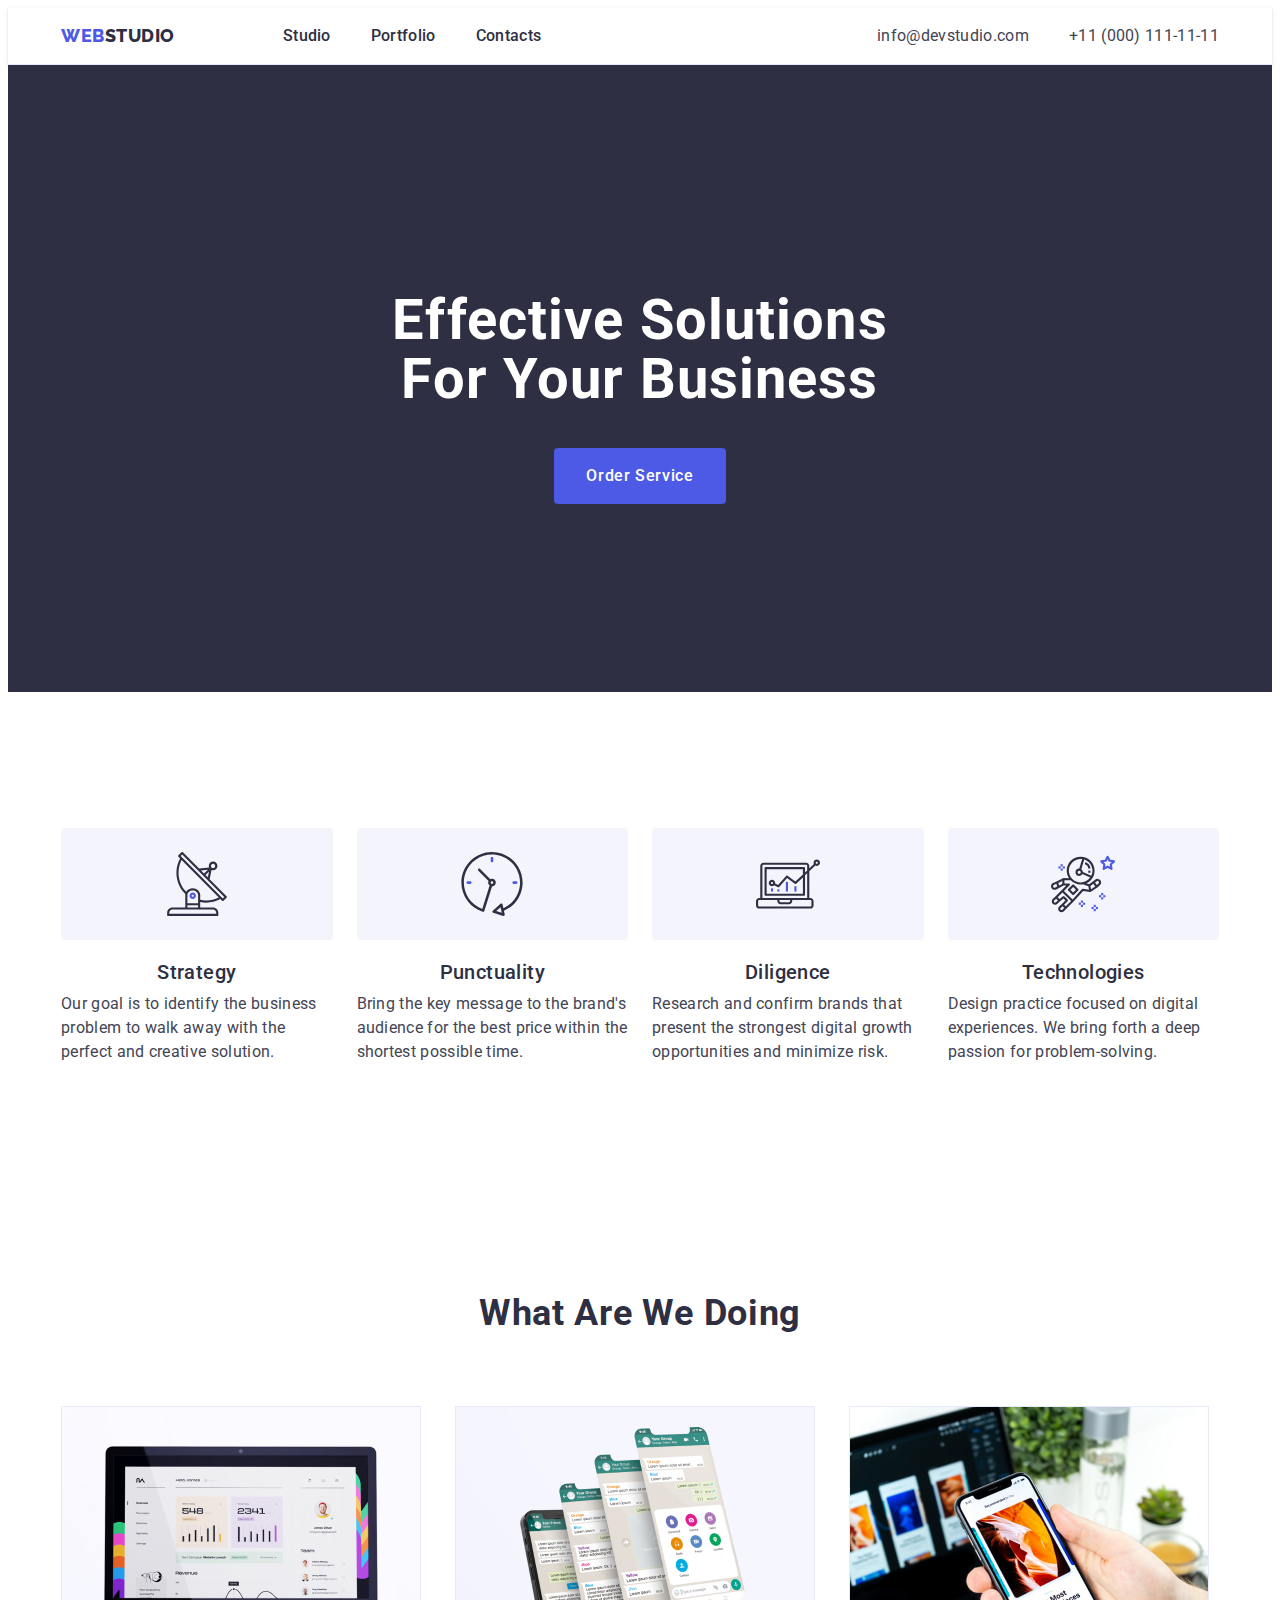
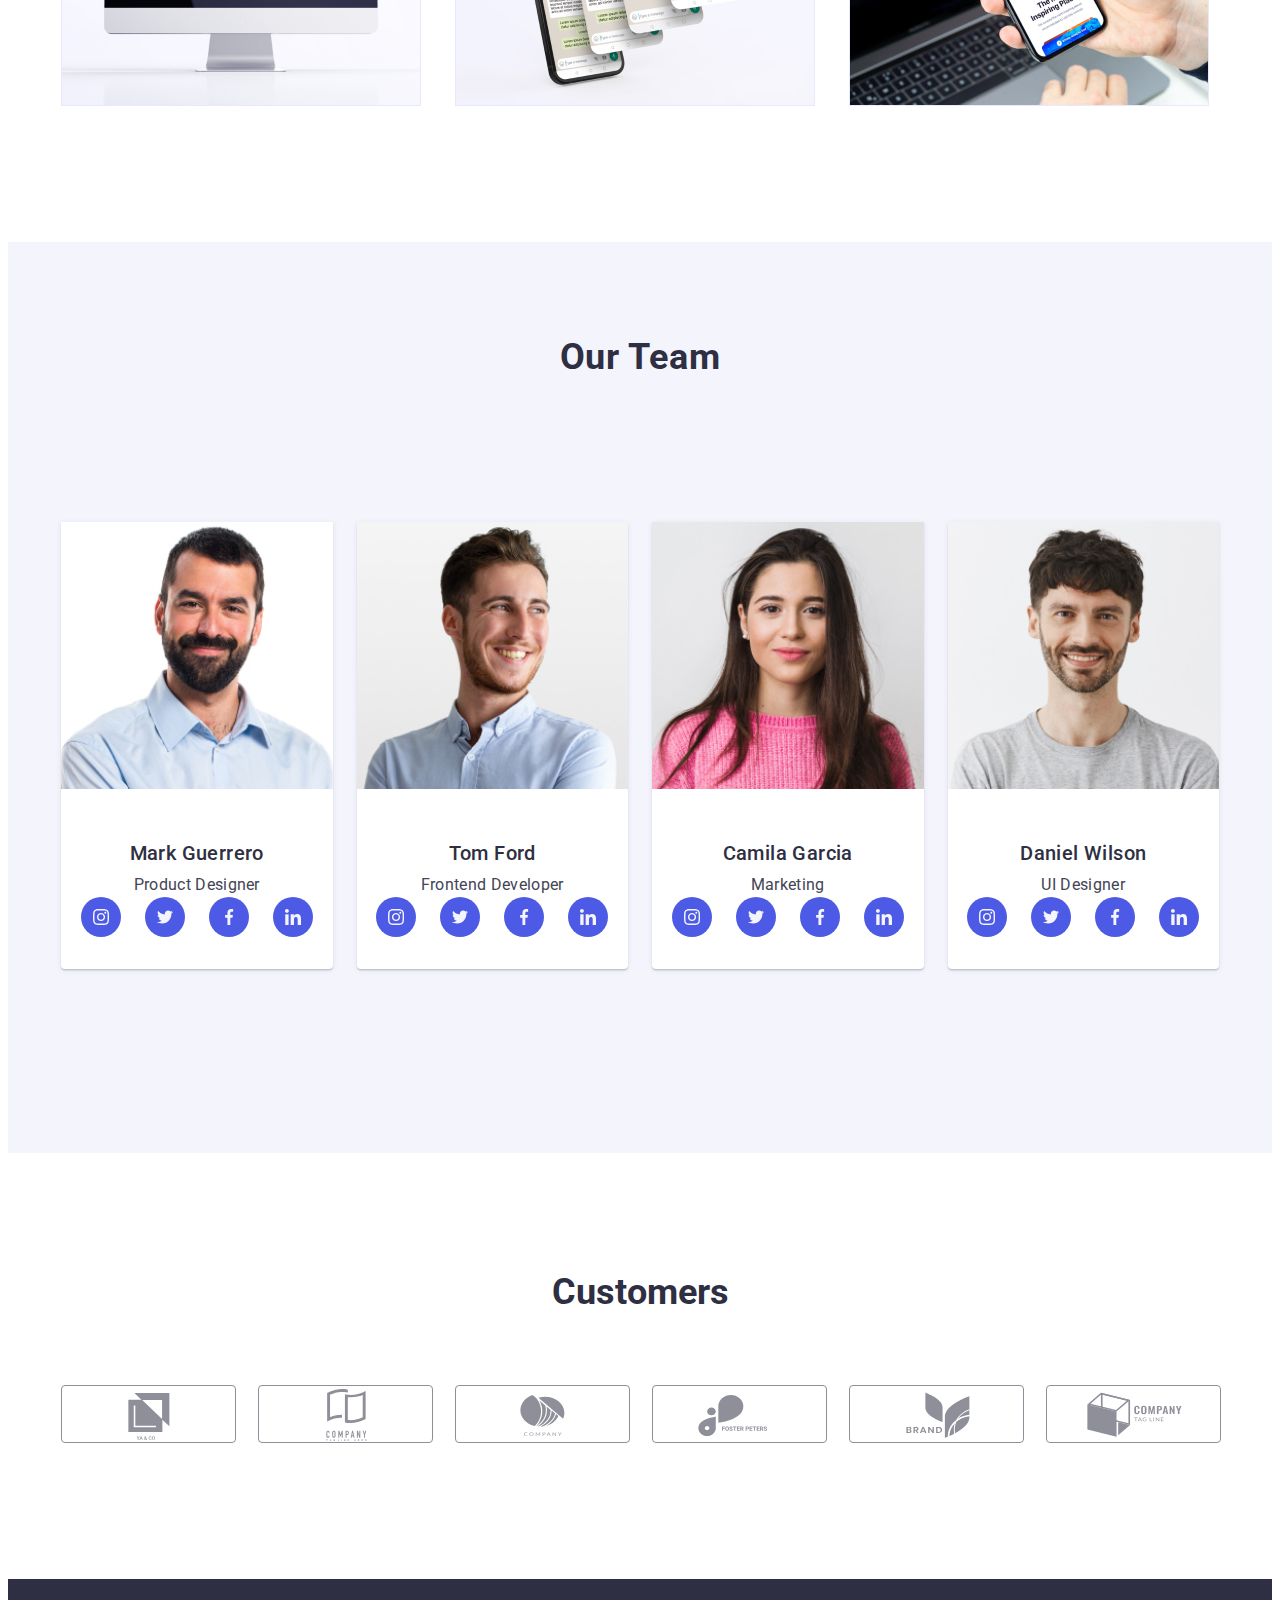
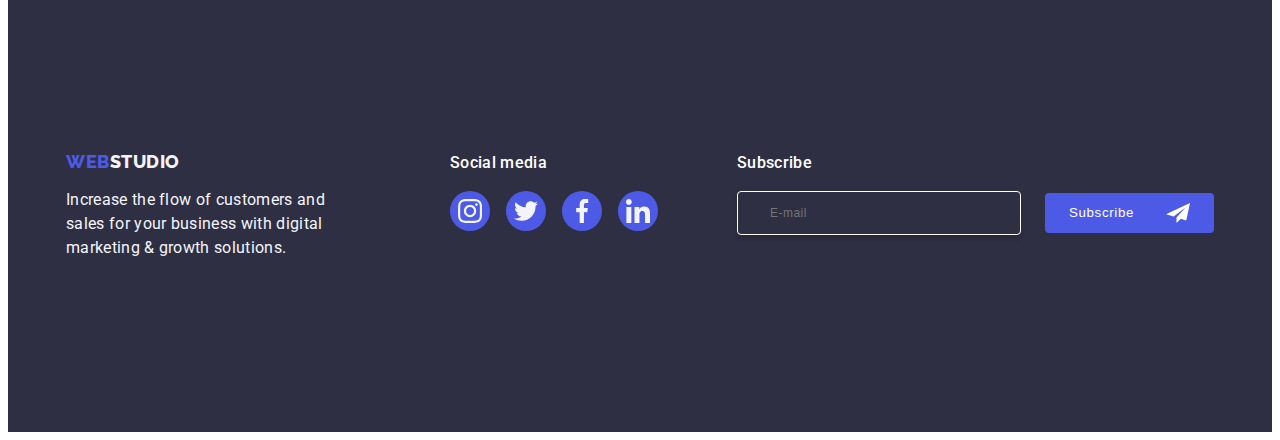
==== commit 18e37982: "responsive without nav and pictures" ====
--- a/index.html
+++ b/index.html
@@ -160,7 +160,7 @@
       <section class="fourth-section section">
         <div class="container">
           <h2 class="third-and-fourth-section-title">Our Team</h2>
-          <ul class="list flex-list">
+          <ul class="list flex-list-2">
             <li class="another-try">
               <img
                 class="imagine"
@@ -408,7 +408,7 @@
           </p>
         </div>
         <!-- Partea cu social media-->
-        <div>
+        <div class="social-media-footer-div">
           <p class="social-media-footer-paragraph">Social media</p>
           <ul class="social-meida-footer-list list">
             <li class="social-media-footer-element">
--- a/css/styles.css
+++ b/css/styles.css
@@ -12,21 +12,26 @@
 img {
     display: block;
 }
-body {color: #434455;
-background-color: var(--background-color);
-
-}
-
-h2 {margin: 0;
-}
-
-p {margin: 0;
-}
-
-    
-
-
-.body-studio {font-family: 'Roboto', sans-serif;
+
+body {
+    color: #434455;
+    background-color: var(--background-color);
+
+}
+
+h2 {
+    margin: 0;
+}
+
+p {
+    margin: 0;
+}
+
+
+
+
+.body-studio {
+    font-family: 'Roboto', sans-serif;
 }
 
 .modal {
@@ -50,36 +55,40 @@
 
 .white-window {
     width: 408px;
-        min-height: 584px;
-        flex-shrink: 0;
-        border-radius: 4px;
-            background-color: #FCFCFC;
-            box-shadow: 0px 2px 1px 0px rgba(0, 0, 0, 0.20), 0px 1px 3px 0px rgba(0, 0, 0, 0.12), 0px 1px 1px 0px rgba(0, 0, 0, 0.14);
-position: absolute;
-top: 50%;
-left: 50%;
-transform: translate(-50%, -50%);
-transition: transform 250ms cubic-bezier(0.4, 0, 0.2, 1);
-padding: 72px 24px 24px 24px;
-
-}
-button {margin:0;}
+    min-height: 584px;
+    flex-shrink: 0;
+    border-radius: 4px;
+    background-color: #FCFCFC;
+    box-shadow: 0px 2px 1px 0px rgba(0, 0, 0, 0.20), 0px 1px 3px 0px rgba(0, 0, 0, 0.12), 0px 1px 1px 0px rgba(0, 0, 0, 0.14);
+    position: absolute;
+    top: 50%;
+    left: 50%;
+    transform: translate(-50%, -50%);
+    transition: transform 250ms cubic-bezier(0.4, 0, 0.2, 1);
+    padding: 72px 24px 24px 24px;
+
+}
+
+button {
+    margin: 0;
+}
+
 .white-window-button {
     position: absolute;
-        top: 24px;
-        right: 24px;
-        width: 24px;
-        height: 24px;
-        display: flex;
-        align-items: center;
-        justify-content: center;
-        background-color: #e7e9fc;
-        border: 1px solid rgba(0, 0, 0, 0.1);
-        border-radius: 50%;
-        padding: 0;
-        cursor: pointer;
-        transition: background-color 250ms cubic-bezier(0.4, 0, 0.2, 1), border 250ms cubic-bezier(0.4, 0, 0.2, 1);
-   
+    top: 24px;
+    right: 24px;
+    width: 24px;
+    height: 24px;
+    display: flex;
+    align-items: center;
+    justify-content: center;
+    background-color: #e7e9fc;
+    border: 1px solid rgba(0, 0, 0, 0.1);
+    border-radius: 50%;
+    padding: 0;
+    cursor: pointer;
+    transition: background-color 250ms cubic-bezier(0.4, 0, 0.2, 1), border 250ms cubic-bezier(0.4, 0, 0.2, 1);
+
 }
 
 .white-window-button:hover,
@@ -95,14 +104,16 @@
 }
 
 .button-icon:hover;
+
 .button-icon:focus {
     fill: #ffffff;
 }
-   
-
-.container {max-width: 1158px;
-margin: 0 auto;
-padding: 0 15px;
+
+
+.container {
+    max-width: 1158px;
+    margin: 0 auto;
+    padding: 0 15px;
 }
 
 /*formular modal*/
@@ -112,12 +123,12 @@
 }
 
 .modal-form {
-   
+
     width: 100%;
     flex-direction: column;
     align-items: flex-start;
     gap: 8px;
-   
+
 }
 
 .form-div {
@@ -129,7 +140,7 @@
     font-size: 12px;
     line-height: 1.17;
     letter-spacing: 0.04em;
-    
+
     margin-bottom: 4px;
     display: block;
 
@@ -142,15 +153,15 @@
 
 
 .modal-input {
-    
+
     width: 100%;
     height: 40px;
     border-radius: 4px;
-            border: 1px solid rgba(46, 47, 66, 0.4);
-            background-color: transparent;
-            padding-left: 38px;
-            outline: transparent;
-            transition: border-color 250ms cubic-bezier(0.4, 0, 0.2, 1);
+    border: 1px solid rgba(46, 47, 66, 0.4);
+    background-color: transparent;
+    padding-left: 38px;
+    outline: transparent;
+    transition: border-color 250ms cubic-bezier(0.4, 0, 0.2, 1);
 }
 
 .modal-input:focus-within {
@@ -172,25 +183,25 @@
 
 
 
-.textarea-div{
+.textarea-div {
     margin-bottom: 16px;
 }
 
 .modal-textarea {
     width: 100%;
-        height: 120px;
-        flex-shrink: 0;
-        border-radius: 4px;
-line-height: 1.17;
-font-size: 12px;
-letter-spacing: 0.04em;
-color: rgba(46, 47, 66, 0.4);
-border: 1px solid rgba(46, 47, 66, 0.4);
-background-color: transparent;
-padding: 8px 16px;
-outline: transparent;
-resize: none;
-transition: border-color 250ms cubic-bezier(0.4, 0, 0.2, 1);
+    height: 120px;
+    flex-shrink: 0;
+    border-radius: 4px;
+    line-height: 1.17;
+    font-size: 12px;
+    letter-spacing: 0.04em;
+    color: rgba(46, 47, 66, 0.4);
+    border: 1px solid rgba(46, 47, 66, 0.4);
+    background-color: transparent;
+    padding: 8px 16px;
+    outline: transparent;
+    resize: none;
+    transition: border-color 250ms cubic-bezier(0.4, 0, 0.2, 1);
 
 }
 
@@ -198,25 +209,27 @@
     border-color: #4D5AE5;
 }
 
-.modal-textarea::placeholder { margin: 8px 16px;}
+.modal-textarea::placeholder {
+    margin: 8px 16px;
+}
 
 .modal-paragraph {
     width: 360px;
     color: var(--brand-color);
-        text-align: center;
-        font-size: 16px;
-        font-style: normal;
-        font-weight: 500;
-        line-height: 1.5;
-        letter-spacing: 0.02em;
-        margin-bottom: 16px;
+    text-align: center;
+    font-size: 16px;
+    font-style: normal;
+    font-weight: 500;
+    line-height: 1.5;
+    letter-spacing: 0.02em;
+    margin-bottom: 16px;
 }
 
 .send-button-div {
     margin-bottom: 24px;
 }
 
-.input-button:checked + .modal-send-label span:first-child {
+.input-button:checked+.modal-send-label span:first-child {
     background-color: var(--una-noua);
     border: none;
     fill: var(--background-color-potfolio);
@@ -226,11 +239,11 @@
 
 
 .modal-send-label {
-display: block;
-font-size: 12px;
-line-height: 1.17;
-letter-spacing: 0.04em;
-color: var(--icon-grey);
+    display: block;
+    font-size: 12px;
+    line-height: 1.17;
+    letter-spacing: 0.04em;
+    color: var(--icon-grey);
 
 
 
@@ -242,10 +255,10 @@
     border: 1px solid rgba(46, 47, 66, 0.4);
     border-radius: 2px;
     transition: background-color 250ms cubic-bezier(0.4, 0, 0.2, 1), border 250ms cubic-bezier(0.4, 0, 0.2, 1), fill 250ms cubic-bezier(0.4, 0, 0.2, 1);
-display: inline-flex;
-align-items: center;
-justify-content: center;
-fill: transparent;
+    display: inline-flex;
+    align-items: center;
+    justify-content: center;
+    fill: transparent;
 
 }
 
@@ -258,10 +271,10 @@
     min-width: 169px;
     height: 56px;
     font-family: "Roboto", sans-serif;
-font-size: 16px;
-font-weight: 500;
-line-height: 1.5;
-letter-spacing: 0.04em;
+    font-size: 16px;
+    font-weight: 500;
+    line-height: 1.5;
+    letter-spacing: 0.04em;
     color: #ffffff;
     cursor: pointer;
     background-color: #4D5AE5;
@@ -269,14 +282,14 @@
     border-radius: 4px;
     transition: background-color 250ms cubic-bezier(0.4, 0, 0.2, 1);
     margin: auto;
-        
-
-        
-        
-        
-        background-color: var(--logo-color);
-border-radius: 4px;
-box-shadow: 0px 4px 4px 0px rgba(0, 0, 0, 0.15);
+
+
+
+
+
+    background-color: var(--logo-color);
+    border-radius: 4px;
+    box-shadow: 0px 4px 4px 0px rgba(0, 0, 0, 0.15);
 }
 
 
@@ -284,31 +297,39 @@
 /*antet*/
 
 .header {
-border-bottom: 1px solid #E7E9FC;
-box-shadow: 0px 2px 1px rgba(46, 47, 66, 0.08), 0px 1px 1px rgba(46, 47, 66, 0.16), 0px 1px 6px rgba(46, 47, 66, 0.08);
-}
-
-.header-div {display: flex;
-margin: 0 auto;
-padding: 0 15px;
-justify-content: space-between;}
+    border-bottom: 1px solid #E7E9FC;
+    box-shadow: 0px 2px 1px rgba(46, 47, 66, 0.08), 0px 1px 1px rgba(46, 47, 66, 0.16), 0px 1px 6px rgba(46, 47, 66, 0.08);
+}
+
+.header-div {
+    display: flex;
+    margin: 0 auto;
+    padding: 0 15px;
+    justify-content: space-between;
+}
 
 .nav-bar {
     background-color: var(--background-color);
     display: flex;
     align-items: center;
     justify-content: flex-start;
-    
-}
-
-.nav-list {display: flex;
-gap: 40px;}
-
-.address-list {display: flex;
-gap: 40px;
-justify-content: flex-end;}
-
-.logo {font-family: "Raleway", sans-serif;
+
+}
+
+.nav-list {
+    /*display: flex;
+gap: 40px;*/
+    display: none;
+}
+
+.address-list {
+    display: flex;
+    gap: 40px;
+    justify-content: flex-end;
+}
+
+.logo {
+    font-family: "Raleway", sans-serif;
     font-weight: 800;
     font-size: 18px;
     line-height: 1.17;
@@ -316,67 +337,79 @@
     text-transform: uppercase;
     color: var(--logo-color);
     margin-right: 76px;
-    
-}
-
-.link {text-decoration: none;
-}
-.logo-span-dark {color: var(--brand-color);
-}
-
-.list {list-style: none;
+
+}
+
+.link {
+    text-decoration: none;
+}
+
+.logo-span-dark {
+    color: var(--brand-color);
+}
+
+.list {
+    list-style: none;
     padding: 0;
 }
 
-.nav-link {font-weight: 500;
-font-size: 16px;
-line-height: 1.5;
-letter-spacing: 0.02em;
-
-padding: 24px 0;
-transition: color 250ms cubic-bezier(0.4, 0, 0.2, 1);
-position: relative;
-color: var(--brand-color);
+.nav-link {
+    font-weight: 500;
+    font-size: 16px;
+    line-height: 1.5;
+    letter-spacing: 0.02em;
+
+    padding: 24px 0;
+    transition: color 250ms cubic-bezier(0.4, 0, 0.2, 1);
+    position: relative;
+    color: var(--brand-color);
 
 }
 
 
 .nav-link:hover,
-.nav-link:focus {color: #404bbf;
-    
+.nav-link:focus {
+    color: #404bbf;
+
 }
 
 
 
 .nav-link::after {
-content: '';
-position: absolute;
-left: 0;
-bottom: -1px;
-height: 4px;
-background-color: #404bbf;
-border-radius: 2px;
+    content: '';
+    position: absolute;
+    left: 0;
+    bottom: -1px;
+    height: 4px;
+    background-color: #404bbf;
+    border-radius: 2px;
 
 }
 
 
 .address {
-    color: var(--text-color);
+    /*color: var(--text-color);
     background-color: var(--background-color);
     font-size: 16px;
     line-height: 24px;
-    font-style: normal;
-
-}
-
-.link-contacts {font-size: 16px;
+    font-style: normal;*/
+    display: none;
+
+
+}
+
+.link-contacts {
+    font-size: 16px;
     line-height: 1.5;
     letter-spacing: 0.02em;
     color: var(--text-color);
     transition: color 250ms cubic-bezier(0.4, 0, 0.2, 1);
 }
+
 .link-contacts:hover,
-.link-contacts:focus {color: #404bbf;}
+.link-contacts:focus {
+    color: #404bbf;
+}
 
 
 
@@ -387,77 +420,99 @@
     background-color: var(--brand-color);
     background-image: url('../images/hero-picture.jpeg');
     background-image: linear-gradient(rgba(46, 47, 66, 0.7), rgba(46, 47, 66, 0.7)), url('../images/hero-picture.jpeg');
-    padding: 188px 0;
+    /*padding: 188px 0;*/
+    padding: 112px 0;
     background-size: cover;
     max-width: 1440px;
     background-repeat: no-repeat;
     background-position: center;
 }
-.section { padding: 94px 0px;}
-
-
-    
-.hero-div {display: flex;
+
+.section {
+    padding: 94px 0px;
+}
+
+
+
+.hero-div {
+    display: flex;
     flex-direction: column;
-justify-content: center;
-align-items: center;
-
-
-}  
-
-    
-.hero-titile {font-size: 56px;
-line-height: 1.07;
-text-align: center;
-letter-spacing: 0.02em;
-color: #FFFFFF;
-max-width: 496px;}
-
-
-.order-button {background-color: #4D5AE5;
-font-family: "Roboto", sans-serif;
-font-weight: 500;
-font-size: 16px;
-line-height: 1.5;
-letter-spacing: 0.04em;
-color: #ffffff;
-min-width: 169px;
-height: 56px;
-padding: 16px 32px;
-border: none;
-border-radius: 4px;
-cursor: pointer;
-display:block;
-transition: background-color 250ms cubic-bezier(0.4, 0, 0.2, 1);
+    justify-content: center;
+    align-items: center;
+
+
+}
+
+
+.hero-titile {
+    /*font-size: 56px;
+line-height: 1.07;*/
+    text-align: center;
+    /*letter-spacing: 0.02em;*/
+    color: #FFFFFF;
+    max-width: 496px;
+    font-size: 36px;
+    line-height: 40px;
+    letter-spacing: 0.72px;
+}
+
+
+.order-button {
+    background-color: #4D5AE5;
+    font-family: "Roboto", sans-serif;
+    font-weight: 500;
+    font-size: 16px;
+    line-height: 1.5;
+    letter-spacing: 0.04em;
+    color: #ffffff;
+    min-width: 169px;
+    height: 56px;
+    padding: 16px 32px;
+    border: none;
+    border-radius: 4px;
+    cursor: pointer;
+    display: block;
+    transition: background-color 250ms cubic-bezier(0.4, 0, 0.2, 1);
 }
 
 .order-button:hover,
-.order-button:focus {background-color: #404bbf;
+.order-button:focus {
+    background-color: #404bbf;
 }
 
 /* a doua sectiune */
 
-.icon-second-sect {display: flex;
+.icon-second-sect {
+    /*display: flex;
     align-items: center;
     justify-content: center;
     height: 112px;
     background-color: #f4f4fd;
     border-radius: 4px;
-    margin-bottom: 8px;
-}
-
-.flex-list {display: flex;
+    margin-bottom: 8px;*/
+    display: none;
+}
+
+.flex-list {
+    /*display: flex;
 gap: 24px;
-justify-content: center;
-}
-
-
-
-    
-
-.second-section {padding: 120px 0;}
+justify-content: center;*/
+    display: flex;
+    flex-direction: column;
+
+}
+
+
+
+
+
+.second-section {
+    /*padding: 120px 0;*/
+    padding: 96px 0;
+}
+
 .visually-hidden {
-    clip:rect(0 0 0 0);
+    clip: rect(0 0 0 0);
     clip-path: inset(100%);
     height: 1px;
     overflow: hidden;
@@ -470,26 +525,36 @@
 
 
 }
-.list-element-secttwo {width: 100%;
-min-width: 264px;}
-
-
-.li.list-element-secttwo{
+
+.list-element-secttwo {
+    width: 100%;
+    /*min-width: 264px;*/
+}
+
+
+/*.li.list-element-secttwo{
     width: calc((100% - 72px) / 4);
-}
-
-
-.second-and-fourth-section-mini-titles {color: var(--brand-color);
+}*/
+
+
+.second-and-fourth-section-mini-titles {
+    color: var(--brand-color);
     background-color: #FFFFFF;
-    font-size: 20px;
+    /*font-size: 20px;
+    
+    line-height: 1.2;
+    letter-spacing: 0.02em;*/
+    margin-bottom: 8px;
+    font-size: 36px;
     font-weight: 500;
-    line-height: 1.2;
-    letter-spacing: 0.02em;
-    margin-bottom: 8px;
-
-}
-
-.second-and-fourth-section-paragraph {color: var(--text-color);
+    line-height: 40px;
+    letter-spacing: 0.72px;
+    text-align: center;
+
+}
+
+.second-and-fourth-section-paragraph {
+    color: var(--text-color);
     background-color: #FFFFFFFF;
     font-size: 16px;
     line-height: 1.5;
@@ -498,18 +563,23 @@
 
 /* sectiunea a treia */
 
-.third-section {background-color: var(--background-color);
-padding-bottom: 120px;}
-
-.photo-sect-three {width: 100%;
+.third-section {
+    /*background-color: var(--background-color);
+padding-bottom: 120px;*/
+    display: none;
+}
+
+/*.photo-sect-three {width: 100%;
 min-width: 360px;}
 
 .li.photo-sect-three{
-    width: calc((100% - 48px) / 3);
-}
-
-
-.third-and-fourth-section-title {color: var(--brand-color);
+    width: calc((100% - 48px) / 3);}*/
+
+
+
+
+.third-and-fourth-section-title {
+    color: var(--brand-color);
     font-size: 36px;
     font-weight: 700;
     line-height: 1.11;
@@ -523,23 +593,41 @@
 /* seciunea a patra */
 
 
-.fourth-section {background-color: #F4F4FD;
-    padding: 120px 0;
-}
-
-
-
-.another-try {background-color: #ffffff;
-border-radius: 0px 0px 4px 4px;
-width: 100%;
-min-width: 264px;
-box-shadow: 0px 1px 6px rgba(46, 47, 66, 0.08), 0px 1px 1px rgba(46, 47, 66, 0.16), 0px 2px 1px rgba(46, 47, 66, 0.08);}
-
-.li.another-try{
+.fourth-section {
+    background-color: #F4F4FD;
+    /*padding: 120px 0;*/
+    padding: 96px 0;
+}
+
+.flex-list-2 {
+    display: flex;
+    flex-wrap: wrap;
+    flex-direction: column;
+    align-items: center;
+}
+
+.another-try {
+
+    background-color: #ffffff;
+    border-radius: 0px 0px 4px 4px;
+    width: 100%;
+    min-width: 264px;
+    box-shadow: 0px 1px 6px rgba(46, 47, 66, 0.08), 0px 1px 1px rgba(46, 47, 66, 0.16), 0px 2px 1px rgba(46, 47, 66, 0.08);
+    display: flex;
+    margin: 72px auto;
+    flex-direction: column;
+
+}
+
+
+/*.li.another-try{
     width: calc((100% - 72px) / 4);
-}
-
-
+}*/
+
+.imagine {
+    margin: 0 auto;
+    width: 100%;
+}
 
 .fourth-section-mini-titles {
     color: var(--brand-color);
@@ -549,7 +637,8 @@
     line-height: 1.2;
     letter-spacing: 0.02em;
     margin-bottom: 8px;
-    text-align: center;}
+    text-align: center;
+}
 
 .fourth-section-paragraph {
     color: var(--text-color);
@@ -557,29 +646,35 @@
     font-size: 16px;
     line-height: 1.5;
     letter-spacing: 0.02em;
-    text-align: center;}
-
-
-.employee-position {padding: 32px 0;
-}
-
-.social-media-list { display: flex;
+    text-align: center;
+}
+
+
+.employee-position {
+    padding: 32px 0;
+}
+
+.social-media-list {
+    display: flex;
     justify-content: center;
     gap: 24px;
 }
 
-.social-media-list-element {width: 40px;
+.social-media-list-element {
+    width: 40px;
     height: 40px;
 }
 
-.social-media-link { width: 100%;
+.social-media-link {
+    width: 100%;
     height: 100%;
     background-color: var(--logo-color);
     border-radius: 50%;
     display: flex;
     align-items: center;
     justify-content: center;
-transition: background-color 250ms cubic-bezier(0.4, 0, 0.2, 1); }
+    transition: background-color 250ms cubic-bezier(0.4, 0, 0.2, 1);
+}
 
 .social-media-link:hover,
 .social-media-link:focus {
@@ -592,26 +687,38 @@
 
 /* --Sectiunea a cincea stilizare  - */
 
-.fifth-section {padding-top: 120px;
-padding-bottom: 120px;}
+.fifth-section {
+    /*padding-top: 120px;
+padding-bottom: 120px;*/
+}
+
+.fifth-section {
+    padding-top: 96px;
+    padding-bottom: 96px;
+
+}
 
 .fifth-section-title {
     font-size: 36px;
     line-height: 1.11;
     color: var(--brand-color);
-   text-align: center;
+    text-align: center;
     text-transform: capitalize;
     margin-bottom: 72px;
 
 }
 
-.customers-list {display: flex;
-    gap: 24px;
+.customers-list {
+    display: flex;
+    /*gap: 24px;*/
+    flex-wrap: wrap;
+    gap: 16px;
+    align-items: center;
     /*height: 88px;*/
 }
 
 .customers-list-element {
-    width: calc((100% - 120px) / 6);
+    width: calc((100% - 16px) / 2);
 
 }
 
@@ -629,11 +736,13 @@
 }
 
 .customers-link:focus,
-.customers-link:hover {border-color: #404bbf;
+.customers-link:hover {
+    border-color: #404bbf;
     color: #404bbf;
 }
 
-.svg-fifth-sect {fill: currentColor;
+.svg-fifth-sect {
+    fill: currentColor;
 
 }
 
@@ -641,45 +750,70 @@
 
 /* footer*/
 
-.big-div-footer {display: flex;
-align-items: baseline;
-}
+.big-div-footer {
+    display: flex;
+    flex-direction: column;
+    flex-wrap: nowrap;
+    margin: 0 auto;
+    align-items: center;
+    justify-content: center;
+
+
+}
+
 
 .logo-paragraph-div {
+    margin-right: 0;
+    margin-bottom: 72px;
+}
+
+/*.logo-paragraph-div {
     margin-right: 120px;
 
-}
-
-.footer-section {background-color: var(--brand-color);
+}*/
+
+.footer-section {
+    background-color: var(--brand-color);
     padding: 100px 0;
 }
 
-.logo-span-white {color: #F4F4FD;
-}
-.logo-footer {font-family: "Raleway", sans-serif;
+.logo-span-white {
+    color: #F4F4FD;
+}
+
+.logo-footer {
+    font-family: "Raleway", sans-serif;
     font-weight: 800;
     font-size: 18px;
     line-height: 1.17;
     letter-spacing: 0.03em;
     text-transform: uppercase;
     color: var(--logo-color);
-    margin-right: 76px;
-    display: inline-block;
-margin-bottom: 16px;
-}
-
-.footer-paragraph {color: #F4F4FD;
+    /*margin-right: 76px;*/
+    margin-right: 0;
+    /*display: inline-block;*/
+    display: block;
+    margin-bottom: 16px;
+    text-align: center;
+}
+
+.footer-paragraph {
+    color: #F4F4FD;
     font-size: 16px;
     line-height: 1.5;
-letter-spacing: 0.02em;
-max-width: 264px;}
-
-.social-media-footer-paragraph {font-weight: 500;
-font-size: 16px;
-line-height: 1.5;
-letter-spacing: 0.02em;
-color: var(--background-color);
-margin-bottom: 16px;
+    letter-spacing: 0.02em;
+    max-width: 264px;
+}
+
+.social-media-footer-paragraph {
+    font-weight: 500;
+    font-size: 16px;
+    line-height: 1.5;
+    letter-spacing: 0.02em;
+    color: var(--background-color);
+    margin-bottom: 16px;
+    text-align: center;
+
 
 }
 
@@ -691,7 +825,7 @@
 .social-media-footer-element {
     width: 40px;
     height: 40px;
-    }
+}
 
 .social-media-footer-link {
     width: 100%;
@@ -706,7 +840,9 @@
 }
 
 .social-media-footer-link:hover,
-.social-media-footer-link:focus {background-color: #31d0aa;}
+.social-media-footer-link:focus {
+    background-color: #31d0aa;
+}
 
 .svg-footer {
     fill: var(--background-color-potfolio);
@@ -717,54 +853,65 @@
 /* partea cu subscribe */
 .footer-form {
     display: flex;
+    flex-wrap: wrap;
     gap: 24px;
+    flex-direction: column;
+    justify-content: center;
+    align-self: center;
+    align-items: center;
 }
 
 .footer-label {
     gap: 24px;
 }
 
+
+
 .subscribe-div {
-    margin-left: 79px;
+    margin-top: 72px;
+    margin-left: 0;
+    padding: 0;
 }
 
 .footer-input {
-    width: 264px;
-        height: 40px;
-        border-radius: 4px;
-            border: 1px solid var(--background-color);
-            box-shadow: 0px 4px 4px 0px rgba(0, 0, 0, 0.15);
-            background-color: transparent;
-            margin-right: 24px;
-            font-size: 12px;
-            line-height: 1.5;
-            letter-spacing: 0.04em;
-            padding-left: 16px;
-            color: #ffffff;
-}
-
-placeholder { 
+    /*width: 264px;*/
+    width: 300px;
+    height: 40px;
+    border-radius: 4px;
+    border: 1px solid var(--background-color);
+    box-shadow: 0px 4px 4px 0px rgba(0, 0, 0, 0.15);
+    background-color: transparent;
+    margin-right: 24px;
+    font-size: 12px;
+    line-height: 1.5;
+    letter-spacing: 0.04em;
+    padding-left: 16px;
     color: #ffffff;
+    margin: 0 16px;
+}
+
+placeholder {
+    color: #ffffff;
 }
 
 .subscribe-button {
     display: flex;
-        padding: 8px 24px;
-        justify-content: center;
-        align-items: center;
-        gap: 16px;
-        border-radius: 4px;
-        background: var(--logo-color);
-        font-weight: 500;
-        line-height: 24px;
-        letter-spacing: 0.64px;
-        color: var(--background-color);
-        text-align: center;
-        transition: background-color 250ms cubic-bezier(0.4, 0, 0.2, 1);
-        height: 40px;
-        min-width: 165px;
-        cursor: pointer;
-        border: none;
+    padding: 8px 24px;
+    justify-content: center;
+    align-items: center;
+    gap: 16px;
+    border-radius: 4px;
+    background: var(--logo-color);
+    font-weight: 500;
+    line-height: 24px;
+    letter-spacing: 0.64px;
+    color: var(--background-color);
+    text-align: center;
+    transition: background-color 250ms cubic-bezier(0.4, 0, 0.2, 1);
+    height: 40px;
+    min-width: 165px;
+    cursor: pointer;
+    border: none;
 }
 
 
@@ -773,132 +920,302 @@
     background-color: #31d0aa;
 }
 
-.footer-input::placeholder { padding: 8px 16px;}
+.footer-input::placeholder {
+    padding: 8px 16px;
+}
 
 .subscribe-svg {
     margin-left: 16px;
 }
 
 
-
-@media  screen and (width <= 428px) {
-.nav-list {
-    display: none;
-}
-
-.address {
-    display: none;
-}
-
-.header-div {
-    margin: 16px 24px;
-    padding: 0 15px;
-  
-}
-
-/*.hamburger-svg {
+@media (min-width: 768px) and (max-width: 1158px) {
+    .nav-list {
+        display: flex;
+        gap: 40px;
+    }
+
+    .address {
+        display: block;
+    }
+
+    .address-list {
+        display: block;
+    }
+
+    .second-section {
+        padding: 96px 0;
+    }
+
+    .icon-second-sect {
+        display: none;
+    }
+
+    .flex-list {
+        flex-direction: row;
+        flex-wrap: wrap;
+        gap: 24px;
+    }
+
+    .list-element-secttwo {
+        width: calc((100% - 24px) / 2);
+
+    }
+
+    .third-section {
+        display: none;
+    }
+
+    .fourth-section {
+        padding: 96px 108px;
+    }
+
+    .second-and-fourth-section-mini-titles {
+        font-size: 36px;
+        line-height: 40px;
+        letter-spacing: 0.72px;
+        text-align: start;
+    }
+
+    .flex-list-2 {
+        flex-direction: row;
+
+    }
+
+    .another-try {
+        width: calc((100% - 24px) / 2);
+    }
+
+    .imagine {
+        margin: 0 auto;
+        width: 100%;
+    }
+
+    .fifth-section {
+        padding: 96px 108px;
+    }
+
+    .customers-list {
+        flex-wrap: wrap;
+
+
+    }
+
+    .customers-list-element {
+        width: calc((100% - 48px) / 3);
+        margin: 0 auto;
+
+    }
+
+    .footer-section {
+        padding: 96px 108px;
+    }
+
+    .big-div-footer {
+        display: flex;
+        align-items: baseline;
+        flex-direction: row;
+        flex-wrap: wrap;
+        margin: 0 auto;
+        justify-content: start;
+    }
+
+    .logo-paragraph-div {
+        margin-right: 120px;
+
+    }
+
+    .logo-footer {
+        text-align: left;
+    }
+
+
+    .social-media-footer-paragraph {
+        text-align: start;
+    }
+
+    /* partea cu subscribe */
+    .footer-form {
+        flex-wrap: nowrap;
+        gap: 24px;
+        flex-direction: row;
+
+    }
+
+
+    .footer-input {
+        width: 264px;
+        margin: 0;
+    }
+
+}
+
+
+@media screen and (min-width: 1158px) {
+    .nav-list {
+        display: flex;
+        gap: 40px;
+    }
+
+    .address {
+        display: flex;
+        color: var(--text-color);
+        background-color: var(--background-color);
+        font-size: 16px;
+        line-height: 24px;
+        font-style: normal;
+    }
+
+    .header-div {}
+
+    /*.hamburger-svg {
     color: var(--brand-color);
     fill: var(--brand-color);
 }*/
 
-.hero-titile {
-    font-size: 36px;
-    line-height: 40px;
-    letter-spacing: 0.72px;
-    }
-
-.hero-section {
-    padding: 112px 0;
-    }
-
-.second-section {
-    padding: 96px 0;
-}
-.icon-second-sect {display: none;}
-.flex-list {display: block;}
-.second-and-fourth-section-mini-titles {
-    font-size: 36px;
-    line-height: 40px;
-    letter-spacing: 0.72px;
-    text-align: center;
-}
-
-.third-section {display: none;}
-
-.another-try {display: block;
-margin: 72px auto;}
-
-.imagine {
-    margin: 0 auto;
-    width: 100%;
-}
-.fifth-section {
-    padding-top: 96px;
+    .hero-titile {
+        font-size: 56px;
+        line-height: 1.07;
+        letter-spacing: 0.02em;
+    }
+
+    .hero-section {
+        padding: 188px 0;
+    }
+
+    .second-section {
+        padding: 120px 0;
+    }
+
+    .icon-second-sect {
+        display: flex;
+        align-items: center;
+        justify-content: center;
+        height: 112px;
+        background-color: #f4f4fd;
+        border-radius: 4px;
+        margin-bottom: 8px;
+    }
+
+    .flex-list {
+        flex-direction: row;
+        flex-wrap: nowrap;
+        gap: 24px;
+        justify-content: center;
+    }
+
+    .second-and-fourth-section-mini-titles {
+        font-size: 20px;
+        line-height: 1.2;
+        letter-spacing: 0.02em;
+    }
+
+    .third-section {
+        display: block;
+        background-color: var(--background-color);
+        padding-bottom: 120px;
+    }
+
+    .photo-sect-three {
+        width: 100%;
+        min-width: 360px;
+    }
+
+    .li.photo-sect-three {
+        width: calc((100% - 48px) / 3);
+    }
+
+    .second-section {
+        padding: 120px 0;
+    }
+
+    .flex-list-2 {
+        flex-direction: row;
+        flex-wrap: nowrap;
+        gap: 24px;
+
+    }
+
+    .another-try {
+        display: flex;
+        flex-direction: column;
+    }
+
+    .li.another-try {
+        width: calc((100% - 72px) / 4)
+    }
+
+
+    .fifth-section {
+        /* padding-top: 96px;
     padding-bottom: 96px;
     padding-left: 16px;
-    padding-right: 16px;
-}
-
-.customers-list {
-    flex-wrap: wrap;
-    gap: 16px;
-    align-items: center;
-    
-   }
-    
-.customers-list-element {
-    width: calc((100% - 80px) / 2);
-    margin: 0 auto;
-
-}
-
-.big-div-footer {
-    display: flex;
-    flex-wrap: wrap;
-    margin: 0 auto;
-    align-items: center;
-    justify-content: center;
-}
-
-.logo-paragraph-div {
-    margin-right: 0;
-    margin-bottom: 72px;
-}
-
-.logo-footer {
-   margin-right: 0;
-   display: block;
- text-align: center;
-}
-
-.social-media-footer-paragraph {
-    text-align: center;
-}
-
-.social-meida-footer-list {
-    align-items: center;
-    margin-bottom: 72px;
-}
-
-.subscribe-div {
-    margin: 0 auto;
-}
-
-
-.footer-form {
-    display: flex;
-    flex-wrap: wrap ;
-    align-items: center;
-    justify-content: center;
-
-}
-
-.footer-input {
-    width: 300px;
-    height: 40px;
-    margin: 0 16px;
-}
-}
+    padding-right: 16px;*/
+        padding-top: 120px;
+        padding-bottom: 120px;
+    }
+
+    .customers-list {
+        flex-wrap: nowrap;
+        gap: 24px;
+        align-items: center;
+
+    }
+
+    .customers-list-element {
+        width: calc((100% - 120px) / 6);
+        margin: 0 auto;
+
+    }
+
+    .big-div-footer {
+        display: flex;
+        align-items: baseline;
+        flex-direction: row;
+        flex-wrap: nowrap;
+        margin: 0 auto;
+        justify-content: center;
+
+
+    }
+
+    .logo-paragraph-div {
+        margin-right: 120px;
+
+    }
+
+    .logo-footer {
+        text-align: left;
+    }
+
+
+    .social-media-footer-paragraph {
+        text-align: start;
+    }
+
+    /* partea cu subscribe */
+    .footer-form {
+        flex-wrap: nowrap;
+        gap: 24px;
+        flex-direction: row;
+
+    }
+
+
+    .subscribe-div {
+        margin-left: 79px;
+    }
+
+    .footer-input {
+        width: 264px;
+        margin: 0;
+    }
+
+}
+
+
+
+
 
 
 
@@ -926,14 +1243,19 @@
 
 /* portfolio page */
 
-.visually-hidden {display: none;}
+.visually-hidden {
+    display: none;
+}
 
 .body-portfolio {
     font-family: 'Roboto', sans-serif;
     color: var(--text-color);
 }
 
-.portfolio-section{padding: 96px 0 120px 0;}
+.portfolio-section {
+    padding: 96px 0 120px 0;
+}
+
 .portfolio-button {
     color: var(--logo-color);
     background-color: var(--background-color-potfolio);
@@ -969,21 +1291,24 @@
     letter-spacing: 0.02em;
     border-left: px solid #E7E9FC;
     border-right: px solid #E7E9FC;
-    text-align:left;
+    text-align: left;
     margin-bottom: 8px;
 }
 
-.portfolio-link {display: block;
+.portfolio-link {
+    display: block;
     transition: box-shadow 250ms cubic-bezier(0.4, 0, 0.2, 1);
 }
+
 .portfolio-link:hover,
-.portfolio-link:focus {box-shadow: 0px 1px 6px rgba(46, 47, 66, 0.08),
-    0px 1px 1px rgba(46, 47, 66, 0.16),
-    0px 2px 1px rgba(46, 47, 66, 0.08);
+.portfolio-link:focus {
+    box-shadow: 0px 1px 6px rgba(46, 47, 66, 0.08),
+        0px 1px 1px rgba(46, 47, 66, 0.16),
+        0px 2px 1px rgba(46, 47, 66, 0.08);
     transform: translateY(0%);
 
 }
-   
+
 
 .portfolio-paragraph {
     color: var(--text-color);
@@ -991,42 +1316,46 @@
     line-height: 1.5;
     letter-spacing: 0.02em;
     border-left: px solid #E7E9FC;
-        border-right: px solid #E7E9FC;
-        text-align: left;
-    
+    border-right: px solid #E7E9FC;
+    text-align: left;
+
 }
 
 .portfolio-paragraph:hover,
 .portfolio-paragraph:focus {
     transform: translateY(0%);
-    
-}
-
-.buttons-list {display: flex;
-justify-content: center;
-gap:24px;
-margin-bottom: 72px; }
-
-.flex-portfolio {display: flex;
-flex-wrap: wrap;
-align-content: center;
-column-gap: 24px;
-row-gap: 48px;
-}
-
-
-
-
-
-
-.li.portfolio-grid{
+
+}
+
+.buttons-list {
+    display: flex;
+    justify-content: center;
+    gap: 24px;
+    margin-bottom: 72px;
+}
+
+.flex-portfolio {
+    display: flex;
+    flex-wrap: wrap;
+    align-content: center;
+    column-gap: 24px;
+    row-gap: 48px;
+}
+
+
+
+
+
+
+.li.portfolio-grid {
     width: calc((100% - 48px) / 3);
 }
 
-.name-category-app {padding: 32px 16px;
-border: 1px solid #e7e9fc;
-border-top: none;
-margin-bottom: 8px;
+.name-category-app {
+    padding: 32px 16px;
+    border: 1px solid #e7e9fc;
+    border-top: none;
+    margin-bottom: 8px;
 }
 
 /*stilizare overlay*/
@@ -1038,19 +1367,19 @@
 }
 
 .overlay-paragraph {
-position: absolute;
-top: 0;
-left: 0;
-width: 100%;
-height: 100%;
-transform: translateY(100%);
-font-size: 16px;
-line-height: 1.5;
-letter-spacing: 0.02em;
-color: var(--background-color-potfolio);
-padding: 40px 32px;
-background-color: #4d5ae5;
-transition: transform 250ms cubic-bezier(0.4, 0, 0.2, 1);
+    position: absolute;
+    top: 0;
+    left: 0;
+    width: 100%;
+    height: 100%;
+    transform: translateY(100%);
+    font-size: 16px;
+    line-height: 1.5;
+    letter-spacing: 0.02em;
+    color: var(--background-color-potfolio);
+    padding: 40px 32px;
+    background-color: #4d5ae5;
+    transition: transform 250ms cubic-bezier(0.4, 0, 0.2, 1);
 }
 
 
@@ -1060,8 +1389,5 @@
 }
 
 .portfolio-link:focus .overlay-paragraph {
-    transform: translateY(0); }
-
-
-
-
+    transform: translateY(0);
+}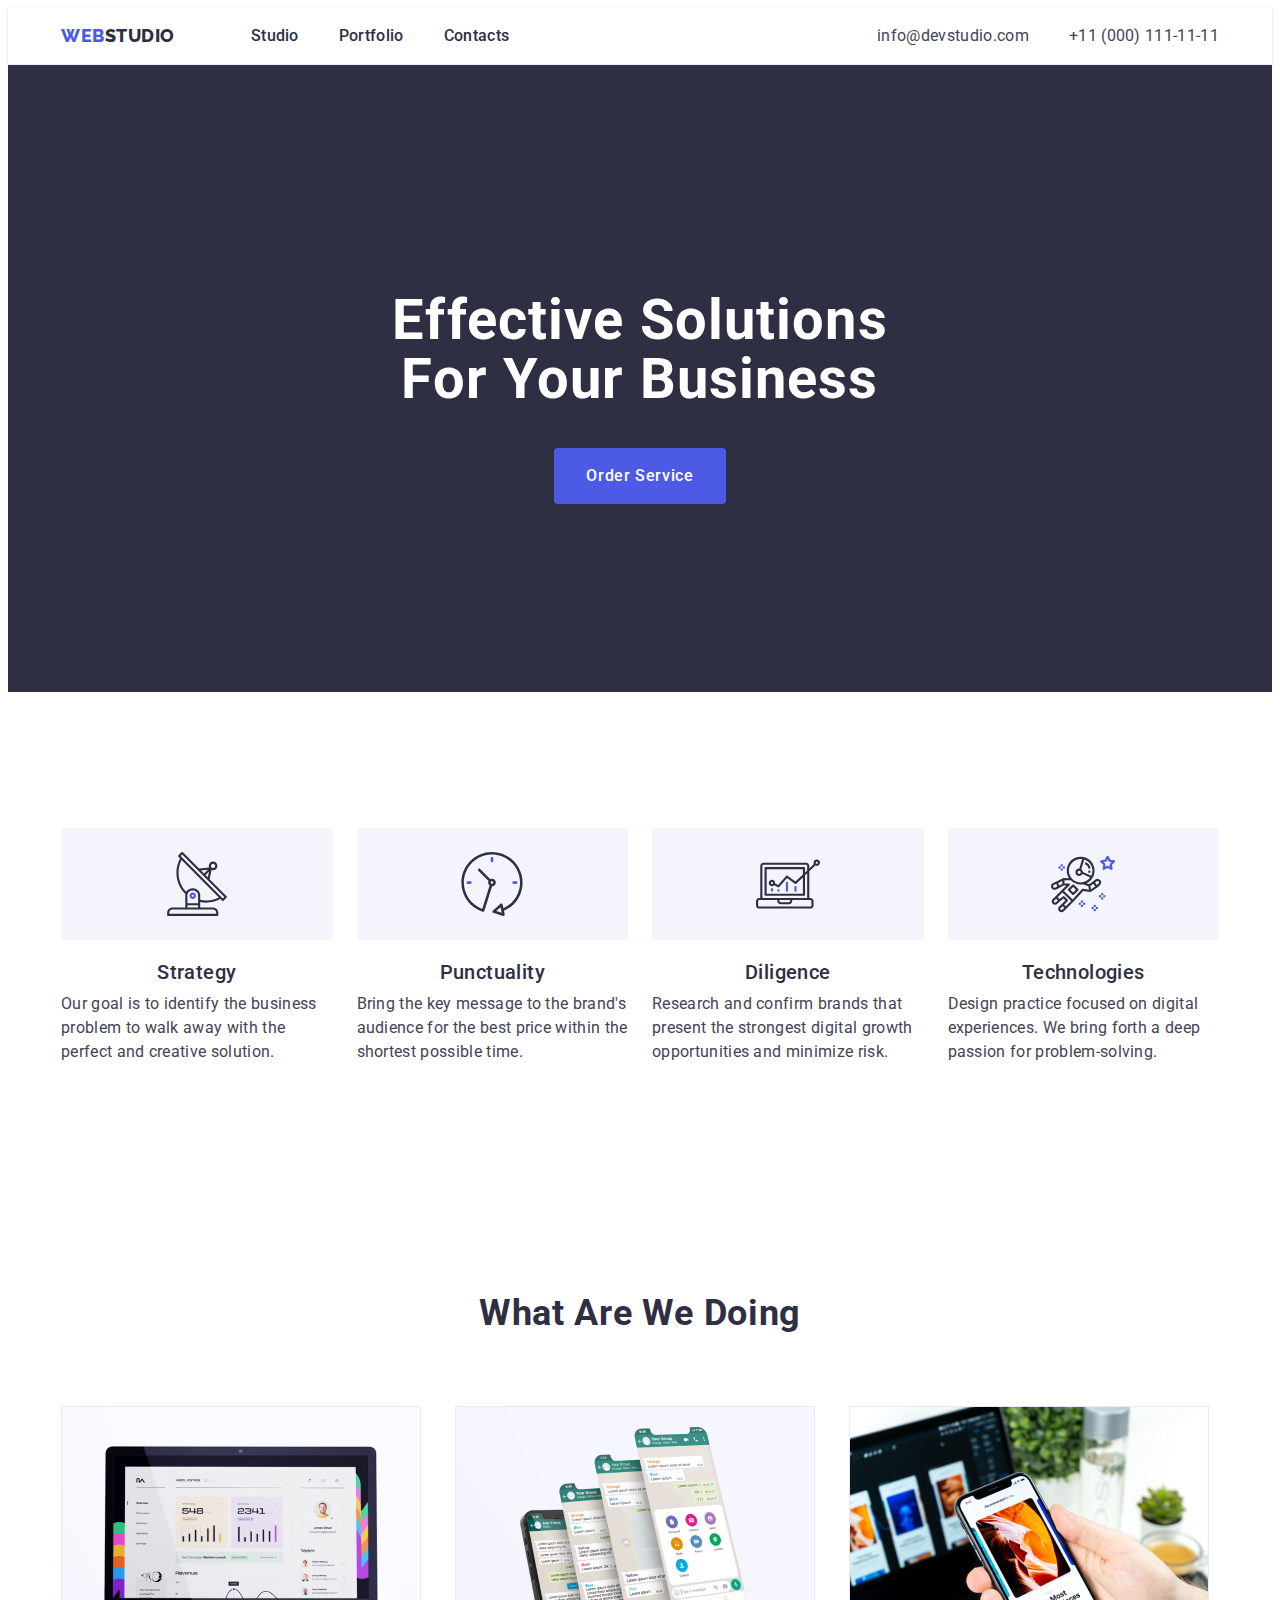
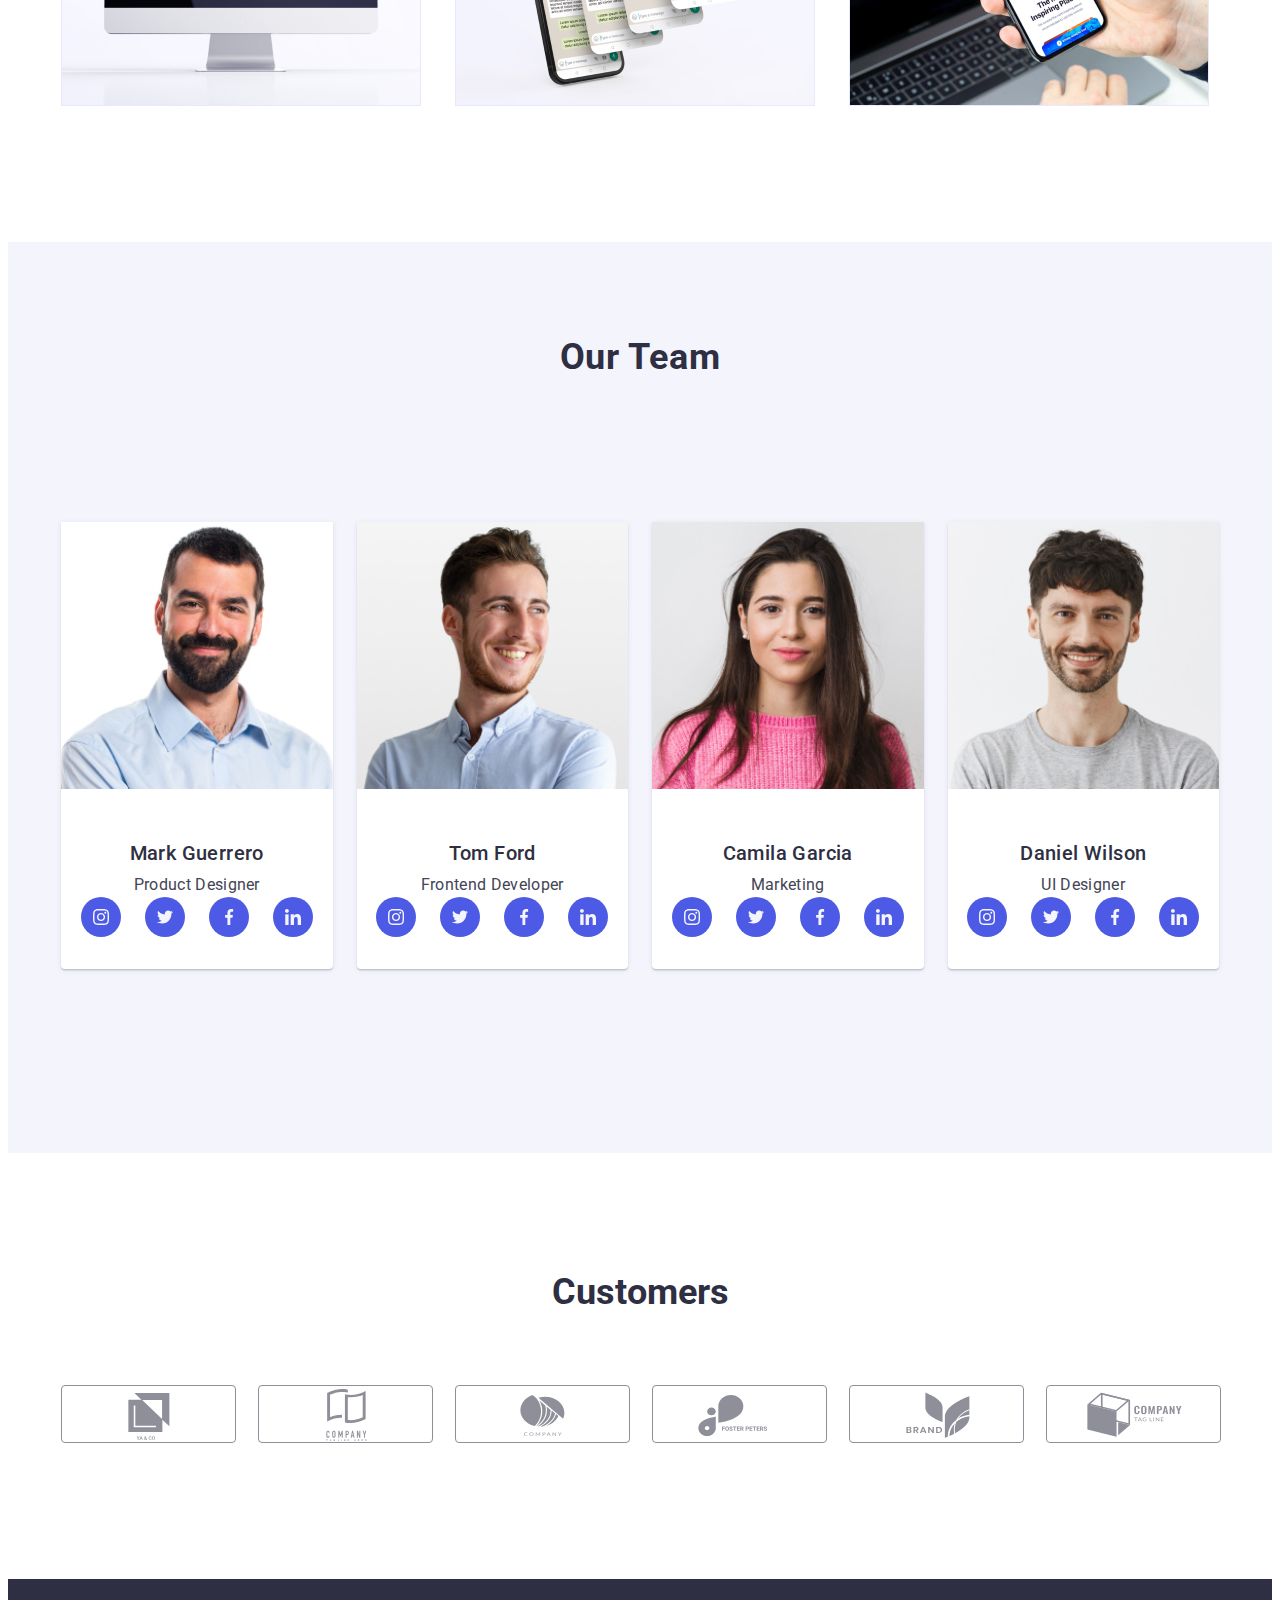
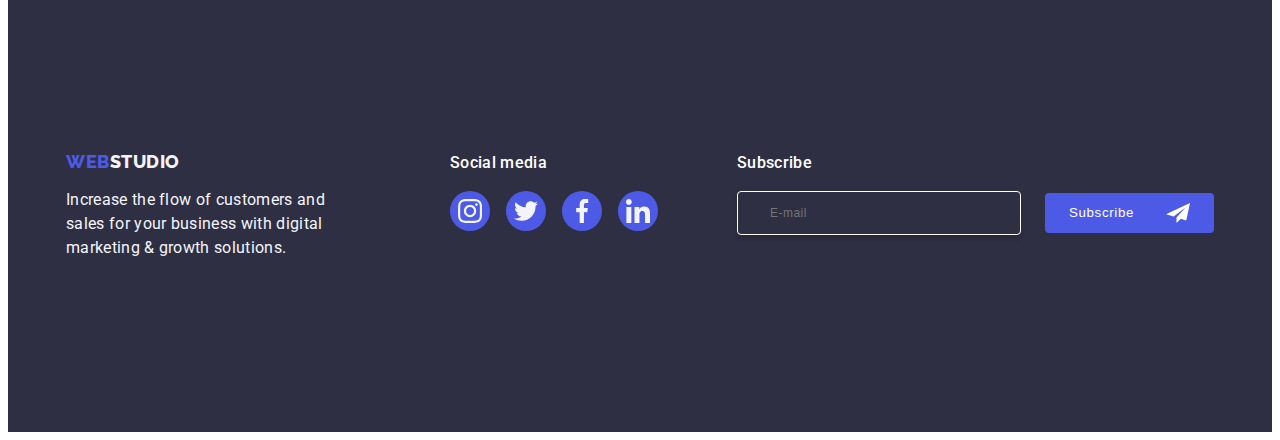
==== commit e4d9b7f2: "bara de navigare open-close" ====
--- a/index.html
+++ b/index.html
@@ -28,41 +28,93 @@
 
   <body class="body-studio">
     <header class="header">
-      <div class="header-div container">
+      <!--mobile try-->
+      <div
+        class="header-div container js-open-menu"
+        aria-expanded="false"
+        aria-controls="mobile-menu"
+      >
+        <a class="logo-mobile link" href="./index.html"
+          >Web<span class="logo-span-dark">Studio</span></a
+        >
+        <!--Mobile menu-->
+        <button class="hamburger-menu" type="button" js-open-menu>
+          <svg width="32" height="22">
+            <use href="./images/icons.svg#icon-menu"></use>
+          </svg>
+        </button>
         <!--Navigation bar-->
-        <nav class="nav-bar">
-          <!-- Logo -->
-
-          <a class="logo link" href="./index.html"
-            >Web<span class="logo-span-dark">Studio</span></a
-          >
-          <!--Mobile menu-->
-          <svg class="hamburger-svg" width="32" height="22">
-            <use href="./images/icons.svg#icon-menu-hamburger"></use>
-          </svg>
-          <ul class="list nav-list">
-            <li><a class="nav-link link" href="./index.html">Studio</a></li>
-            <li>
-              <a class="nav-link link" href="./portfolio.html">Portfolio</a>
-            </li>
-            <li><a class="nav-link link" href="">Contacts</a></li>
+        <div class="nav-address-div" js-menu-container>
+          <button class="mobile-close-menu" type="button" js-close-menu>
+            <svg class="button-icon" width="8" height="8">
+              <use href="./images/icons.svg#icon-button-modal-nou"></use>
+            </svg>
+          </button>
+          <nav class="nav-bar">
+            <!-- Logo -->
+
+            <a class="logo link" href="./index.html"
+              >Web<span class="logo-span-dark">Studio</span></a
+            >
+
+            <ul class="list nav-list">
+              <li><a class="nav-link link" href="./index.html">Studio</a></li>
+              <li>
+                <a class="nav-link link" href="./portfolio.html">Portfolio</a>
+              </li>
+              <li><a class="nav-link link" href="">Contacts</a></li>
+            </ul>
+          </nav>
+          <!-- Contact information -->
+          <address class="address">
+            <ul class="list address-list">
+              <li>
+                <a
+                  href="mailto:info@devstudio.com"
+                  class="link-contacts mail link"
+                  >info@devstudio.com</a
+                >
+              </li>
+              <li>
+                <a
+                  href="tel:+110001111111"
+                  class="link-contacts phone-number link"
+                  >+11 (000) 111-11-11</a
+                >
+              </li>
+            </ul>
+          </address>
+          <ul class="social-media-list mobile-socialmedia-list list">
+            <li class="social-media-list-element">
+              <a class="social-media-link" href="">
+                <svg class="svg-fourth-section" width="24" height="24">
+                  <use href="./images/icons.svg#icon-instagram-sect"></use>
+                </svg>
+              </a>
+            </li>
+            <li class="social-media-list-element">
+              <a class="social-media-link" href=""
+                ><svg class="svg-fourth-section" width="24" height="24">
+                  <use href="./images/icons.svg#icon-twitter-sect"></use>
+                </svg>
+              </a>
+            </li>
+            <li class="social-media-list-element">
+              <a class="social-media-link" href=""
+                ><svg class="svg-fourth-section" width="24" height="24">
+                  <use href="./images/icons.svg#icon-facebook-sect"></use>
+                </svg>
+              </a>
+            </li>
+            <li class="social-media-list-element">
+              <a class="social-media-link" href=""
+                ><svg class="svg-fourth-section" width="24" height="24">
+                  <use href="./images/icons.svg#icon-linkedin-sect"></use>
+                </svg>
+              </a>
+            </li>
           </ul>
-        </nav>
-        <!-- Contact information -->
-        <address class="address">
-          <ul class="list address-list">
-            <li>
-              <a href="mailto:info@devstudio.com" class="link-contacts link"
-                >info@devstudio.com</a
-              >
-            </li>
-            <li>
-              <a href="tel:+110001111111" class="link-contacts link"
-                >+11 (000) 111-11-11</a
-              >
-            </li>
-          </ul>
-        </address>
+        </div>
       </div>
     </header>
 
@@ -163,6 +215,10 @@
           <ul class="list flex-list-2">
             <li class="another-try">
               <img
+                srcset="
+                  ./images/portrait-1.jpg    1x,
+                  ./images/portrait-1@2x.jpg 2x
+                "
                 class="imagine"
                 src="./images/portrait-1.jpg"
                 alt="brunette man"
@@ -207,6 +263,10 @@
             </li>
             <li class="another-try">
               <img
+                srcset="
+                  ./images/portrait-2.jpg    1x,
+                  ./images/portrait-2@2x.jpg 2x
+                "
                 class="imagine"
                 src="./images/portrait-2.jpg"
                 alt="blonde man"
@@ -251,6 +311,10 @@
             </li>
             <li class="another-try">
               <img
+                srcset="
+                  ./images/portrait-3.jpg    1x,
+                  ./images/portrait-3@2x.jpg 2x
+                "
                 class="imagine"
                 src="./images/portrait-3.jpg"
                 alt="brunette woman"
@@ -295,6 +359,10 @@
             </li>
             <li class="another-try">
               <img
+                srcset="
+                  ./images/portrait-4.jpg    1x,
+                  ./images/portrait-4@2x.jpg 2x
+                "
                 class="imagine"
                 src="./images/portrait-4.jpg"
                 alt="brown hair man"
@@ -550,5 +618,6 @@
     </div>
 
     <script src="./js/modal.js"></script>
+    <script src="./js/mobile-menu.js"></script>
   </body>
 </html>
--- a/css/styles.css
+++ b/css/styles.css
@@ -11,11 +11,14 @@
 
 img {
     display: block;
+    
 }
 
 body {
     color: #434455;
     background-color: var(--background-color);
+    display: flex;
+    flex-direction: column;
 
 }
 
@@ -54,8 +57,8 @@
 }
 
 .white-window {
-    width: 408px;
-    min-height: 584px;
+    /*max-width: 408px;*/
+    /*min-height: 584px;*/
     flex-shrink: 0;
     border-radius: 4px;
     background-color: #FCFCFC;
@@ -66,6 +69,7 @@
     transform: translate(-50%, -50%);
     transition: transform 250ms cubic-bezier(0.4, 0, 0.2, 1);
     padding: 72px 24px 24px 24px;
+    min-width: 320px;
 
 }
 
@@ -190,7 +194,6 @@
 .modal-textarea {
     width: 100%;
     height: 120px;
-    flex-shrink: 0;
     border-radius: 4px;
     line-height: 1.17;
     font-size: 12px;
@@ -214,7 +217,7 @@
 }
 
 .modal-paragraph {
-    width: 360px;
+    max-width: 360px;
     color: var(--brand-color);
     text-align: center;
     font-size: 16px;
@@ -296,30 +299,90 @@
 
 /*antet*/
 
+/*meniu mobil*/
+
+.hamburger-menu {
+    margin-left: 0;
+    border: none;
+    background-color: var(--background-color);
+    fill: var(--brand-color);
+    margin: 24px 0;
+    cursor: pointer;
+}
+
+ .logo-mobile{ font-family: "Raleway",
+  sans-serif;
+  font-weight: 800;
+  font-size: 18px;
+  line-height: 1.17;
+  letter-spacing: 0.03em;
+  text-transform: uppercase;
+  color: var(--logo-color);
+  margin-right: 76px;}
+
+
+.nav-address-div {
+    display: flex;
+    justify-content: space-between;
+    width: 100%;
+}
+
+.mobile-close-menu {
+position: absolute;
+    top: 24px;
+    right: 24px;
+    width: 24px;
+    height: 24px;
+    display: flex;
+    align-items: center;
+    justify-content: center;
+    background-color: #e7e9fc;
+    border: 1px solid rgba(0, 0, 0, 0.1);
+    border-radius: 50%;
+    padding: 0;
+    cursor: pointer;
+    transition: background-color 250ms cubic-bezier(0.4, 0, 0.2, 1), border 250ms cubic-bezier(0.4, 0, 0.2, 1);
+}
+
+.mobile-close-menu:hover,
+.mobile-close-menu:focus {
+    background-color: #404bbf;
+    border: none;
+    fill: #ffffff;}
+
+
+
 .header {
     border-bottom: 1px solid #E7E9FC;
     box-shadow: 0px 2px 1px rgba(46, 47, 66, 0.08), 0px 1px 1px rgba(46, 47, 66, 0.16), 0px 1px 6px rgba(46, 47, 66, 0.08);
-}
+
+}
+
 
 .header-div {
     display: flex;
     margin: 0 auto;
     padding: 0 15px;
     justify-content: space-between;
+    align-items: center;
+   
+    
+    
 }
 
 .nav-bar {
-    background-color: var(--background-color);
+   /* background-color: var(--background-color);*/
     display: flex;
     align-items: center;
     justify-content: flex-start;
+    
 
 }
 
 .nav-list {
     /*display: flex;
 gap: 40px;*/
-    display: none;
+    /*display: none;*/
 }
 
 .address-list {
@@ -337,6 +400,7 @@
     text-transform: uppercase;
     color: var(--logo-color);
     margin-right: 76px;
+    display: none;
 
 }
 
@@ -393,8 +457,8 @@
     font-size: 16px;
     line-height: 24px;
     font-style: normal;*/
-    display: none;
-
+    /*display: none;*/
+margin-left: 0 auto;
 
 }
 
@@ -627,6 +691,7 @@
 .imagine {
     margin: 0 auto;
     width: 100%;
+    
 }
 
 .fourth-section-mini-titles {
@@ -930,6 +995,19 @@
 
 
 @media (min-width: 768px) and (max-width: 1158px) {
+
+.hamburger-menu {
+       display: none;
+    }
+
+.logo-mobile {display: none;}
+.logo {display: block;}
+
+.header-div {position: relative;}
+
+.mobile-close-menu {display: none;}
+
+.mobile-socialmedia-list {display: none;}
     .nav-list {
         display: flex;
         gap: 40px;
@@ -986,10 +1064,7 @@
         width: calc((100% - 24px) / 2);
     }
 
-    .imagine {
-        margin: 0 auto;
-        width: 100%;
-    }
+    
 
     .fifth-section {
         padding: 96px 108px;
@@ -1052,6 +1127,22 @@
 
 
 @media screen and (min-width: 1158px) {
+
+
+    .hamburger-menu {
+            display: none;
+        }
+.logo-mobile {display: none;}
+.logo {display: block;}
+
+.header-div {
+    position: relative;
+}
+
+.mobile-close-menu {display: none;}
+
+.mobile-socialmedia-list {display: none;}
+
     .nav-list {
         display: flex;
         gap: 40px;
@@ -1060,13 +1151,14 @@
     .address {
         display: flex;
         color: var(--text-color);
-        background-color: var(--background-color);
+        /*background-color: var(--background-color);*/
         font-size: 16px;
         line-height: 24px;
         font-style: normal;
-    }
-
-    .header-div {}
+        
+    }
+
+   
 
     /*.hamburger-svg {
     color: var(--brand-color);
@@ -1214,10 +1306,84 @@
 }
 
 
-
-
-
-
+@media (min-device-pixel-ratio: 2),
+(-webkit-min-device-pixel-ratio: 2),
+(min-resolution: 192dpi),
+(min-resolution: 2dppx) {
+    .hero-section {
+        background-image: linear-gradient(rgba(46, 47, 66, 0.7), rgba(46, 47, 66, 0.7)), url('../images/hero-picture@2x.jpeg');
+    }
+}
+
+
+@media screen and (max-width: 768px) {
+    .nav-address-div {
+        width: auto;
+        position: fixed;
+        background-color: var(--background-color);
+        right: 0;
+        top: 0;
+        bottom: 0;
+        padding-top: 80px;
+        padding-left: 40px;
+        padding-right: 35px;
+        padding-bottom: 40px;
+flex-direction: column;
+text-align: flex-start;
+justify-content: space-between;
+box-shadow: 0px 1px 6px 0px rgba(46, 47, 66, 0.08), 0px 1px 1px 0px rgba(46, 47, 66, 0.16), 0px 2px 1px 0px rgba(46, 47, 66, 0.08);
+
+    }
+
+.nav-link {
+    font-weight: 700;
+    font-size: 36px;
+    line-height: 60px;
+    letter-spacing: 0.72px;
+text-transform: capitalize;
+
+    
+}
+
+
+.nav-link:hover,
+.nav-link:focus {
+    color: #404bbf;
+
+}
+
+.address-list {
+    flex-direction: column;
+    flex-direction: column-reverse;
+    flex-wrap: nowrap;
+    
+}
+
+.link-contacts {margin-bottom: 40px;}
+
+.phone-number {
+    font-size: 36px;
+    font-style: normal;
+        font-weight: 700;
+        line-height: 60px;
+        letter-spacing: 0.72px;
+        text-transform: capitalize;
+        color: var(--logo-color);
+}
+
+.mail {
+    font-size: 20px;
+    font-style: normal;
+        font-weight: 500;
+        line-height: 24px;
+        letter-spacing: 0.4px;
+}
+
+.mobile-socialmedia-list {
+    gap: 56px;
+}
+
+}
 
 
 
